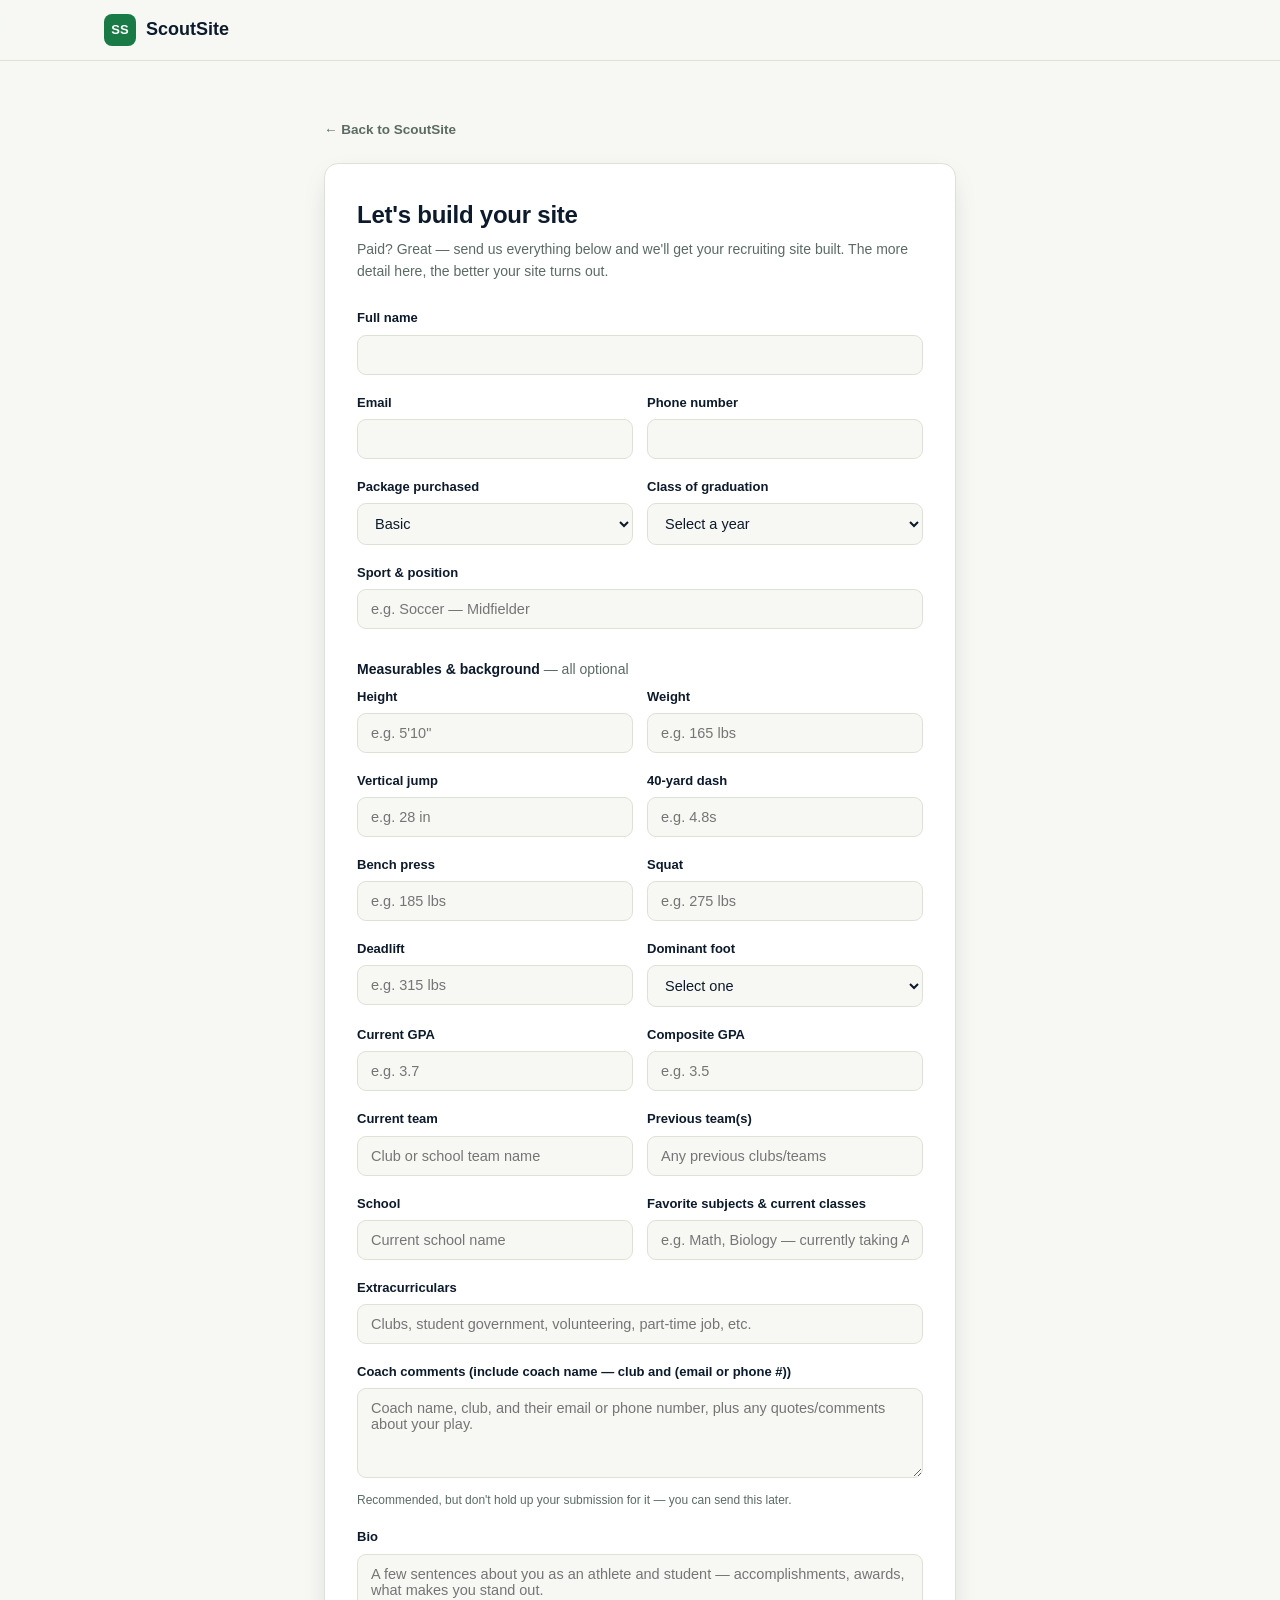
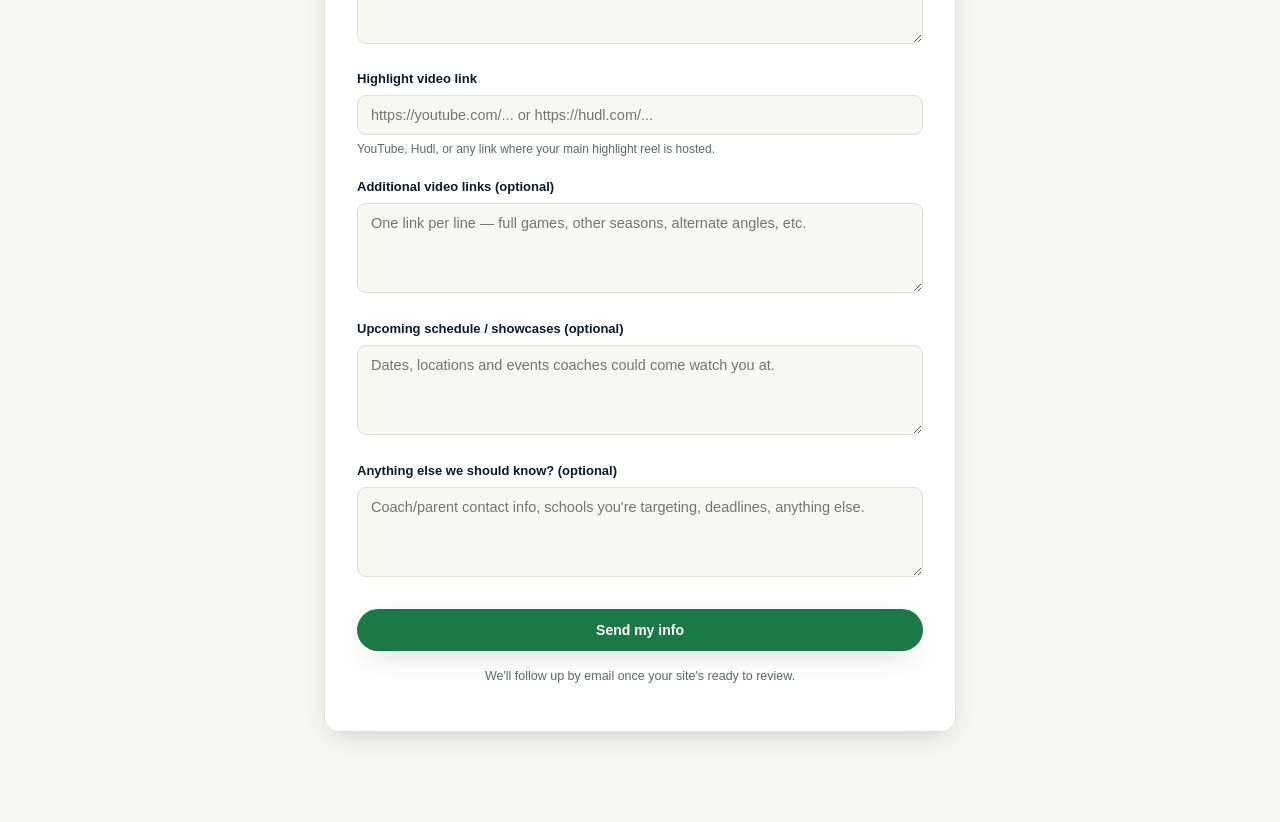
==== intake.html @ 4f1c77f1 "Clarify Coach comments field to ask for name, club, and contact info Co-Authored-By: Claude Sonnet 5" ====
<!DOCTYPE html>
<html lang="en">
<head>
  <meta charset="UTF-8" />
  <meta name="viewport" content="width=device-width, initial-scale=1.0" />
  <title>Build Your Site — ScoutSite</title>
  <meta name="robots" content="noindex" />
  <link rel="icon" href="data:image/svg+xml,<svg xmlns=%22http://www.w3.org/2000/svg%22 viewBox=%220 0 32 32%22><rect width=%2232%22 height=%2232%22 rx=%228%22 fill=%22%231a7a45%22/><text x=%2216%22 y=%2222%22 font-family=%22Arial%22 font-size=%2214%22 font-weight=%22800%22 text-anchor=%22middle%22 fill=%22%23ffffff%22>SS</text></svg>" />
  <link rel="stylesheet" href="assets/css/styles.css" />
</head>
<body>
  <nav class="nav">
    <div class="nav-inner">
      <a class="brand" href="index.html">
        <span class="brand-mark">SS</span>
        ScoutSite
      </a>
    </div>
  </nav>

  <main class="form-page">
    <div class="container form-shell wide">
      <a href="index.html" class="form-back">← Back to ScoutSite</a>

      <div class="form-card">
        <h1>Let's build your site</h1>
        <p class="form-intro">Paid? Great — send us everything below and we'll get your recruiting site built. The more detail here, the better your site turns out.</p>

        <div class="form-status" id="form-status"></div>
        <div class="payment-slot" id="form-slot">
          <p>This form isn't connected yet — add your Formspree endpoint in <code>assets/js/formspree-config.js</code> to enable submissions.</p>
        </div>

        <form id="intake-form" novalidate>
          <div class="field" id="field-fullName">
            <label for="fullName">Full name</label>
            <input type="text" id="fullName" name="fullName" autocomplete="name" required />
            <div class="field-error">Enter your full name.</div>
          </div>

          <div class="field-row">
            <div class="field" id="field-email">
              <label for="email">Email</label>
              <input type="email" id="email" name="email" autocomplete="email" required />
              <div class="field-error">Enter a valid email address.</div>
            </div>
            <div class="field" id="field-phone">
              <label for="phone">Phone number</label>
              <input type="tel" id="phone" name="phone" autocomplete="tel" required />
              <div class="field-error">Enter your phone number.</div>
            </div>
          </div>

          <div class="field-row">
            <div class="field" id="field-package">
              <label for="package">Package purchased</label>
              <select id="package" name="package" required>
                <option value="" disabled>Select a package</option>
                <option value="basic">Basic</option>
                <option value="pro">Pro</option>
                <option value="elite">Elite</option>
              </select>
              <div class="field-error">Select the package you paid for.</div>
            </div>
            <div class="field" id="field-gradYear">
              <label for="gradYear">Class of graduation</label>
              <select id="gradYear" name="gradYear" required>
                <option value="" disabled selected>Select a year</option>
              </select>
              <div class="field-error">Select your graduation year.</div>
            </div>
          </div>

          <div class="field" id="field-sport">
            <label for="sport">Sport &amp; position</label>
            <input type="text" id="sport" name="sport" placeholder="e.g. Soccer — Midfielder" required />
            <div class="field-error">Enter your sport and position.</div>
          </div>

          <p class="subhead">Measurables &amp; background <span>— all optional</span></p>

          <div class="field-row">
            <div class="field" id="field-height">
              <label for="height">Height</label>
              <input type="text" id="height" name="height" placeholder="e.g. 5'10&quot;" />
            </div>
            <div class="field" id="field-weight">
              <label for="weight">Weight</label>
              <input type="text" id="weight" name="weight" placeholder="e.g. 165 lbs" />
            </div>
          </div>

          <div class="field-row">
            <div class="field" id="field-verticalJump">
              <label for="verticalJump">Vertical jump</label>
              <input type="text" id="verticalJump" name="verticalJump" placeholder="e.g. 28 in" />
            </div>
            <div class="field" id="field-fortyYard">
              <label for="fortyYard">40-yard dash</label>
              <input type="text" id="fortyYard" name="fortyYard" placeholder="e.g. 4.8s" />
            </div>
          </div>

          <div class="field-row">
            <div class="field" id="field-benchPress">
              <label for="benchPress">Bench press</label>
              <input type="text" id="benchPress" name="benchPress" placeholder="e.g. 185 lbs" />
            </div>
            <div class="field" id="field-squat">
              <label for="squat">Squat</label>
              <input type="text" id="squat" name="squat" placeholder="e.g. 275 lbs" />
            </div>
          </div>

          <div class="field-row">
            <div class="field" id="field-deadlift">
              <label for="deadlift">Deadlift</label>
              <input type="text" id="deadlift" name="deadlift" placeholder="e.g. 315 lbs" />
            </div>
            <div class="field" id="field-dominantFoot">
              <label for="dominantFoot">Dominant foot</label>
              <select id="dominantFoot" name="dominantFoot">
                <option value="" selected>Select one</option>
                <option value="Right">Right</option>
                <option value="Left">Left</option>
                <option value="Both">Both</option>
              </select>
            </div>
          </div>

          <div class="field-row">
            <div class="field" id="field-currentGPA">
              <label for="currentGPA">Current GPA</label>
              <input type="text" id="currentGPA" name="currentGPA" placeholder="e.g. 3.7" />
            </div>
            <div class="field" id="field-compositeGPA">
              <label for="compositeGPA">Composite GPA</label>
              <input type="text" id="compositeGPA" name="compositeGPA" placeholder="e.g. 3.5" />
            </div>
          </div>

          <div class="field-row">
            <div class="field" id="field-currentTeam">
              <label for="currentTeam">Current team</label>
              <input type="text" id="currentTeam" name="currentTeam" placeholder="Club or school team name" />
            </div>
            <div class="field" id="field-previousTeams">
              <label for="previousTeams">Previous team(s)</label>
              <input type="text" id="previousTeams" name="previousTeams" placeholder="Any previous clubs/teams" />
            </div>
          </div>

          <div class="field-row">
            <div class="field" id="field-school">
              <label for="school">School</label>
              <input type="text" id="school" name="school" placeholder="Current school name" />
            </div>
            <div class="field" id="field-favoriteSubjects">
              <label for="favoriteSubjects">Favorite subjects &amp; current classes</label>
              <input type="text" id="favoriteSubjects" name="favoriteSubjects" placeholder="e.g. Math, Biology — currently taking AP Calc, Spanish III" />
            </div>
          </div>

          <div class="field" id="field-extracurriculars">
            <label for="extracurriculars">Extracurriculars</label>
            <input type="text" id="extracurriculars" name="extracurriculars" placeholder="Clubs, student government, volunteering, part-time job, etc." />
          </div>

          <div class="field" id="field-coachComments">
            <label for="coachComments">Coach comments (include coach name — club and (email or phone #))</label>
            <textarea id="coachComments" name="coachComments" placeholder="Coach name, club, and their email or phone number, plus any quotes/comments about your play."></textarea>
            <div class="field-hint">Recommended, but don't hold up your submission for it — you can send this later.</div>
          </div>

          <div class="field" id="field-bio">
            <label for="bio">Bio</label>
            <textarea id="bio" name="bio" placeholder="A few sentences about you as an athlete and student — accomplishments, awards, what makes you stand out." required></textarea>
            <div class="field-error">Tell us a bit about yourself.</div>
          </div>

          <div class="field" id="field-videoLink">
            <label for="videoLink">Highlight video link</label>
            <input type="url" id="videoLink" name="videoLink" placeholder="https://youtube.com/... or https://hudl.com/..." required />
            <div class="field-hint">YouTube, Hudl, or any link where your main highlight reel is hosted.</div>
            <div class="field-error">Enter a valid link to your highlight video.</div>
          </div>

          <div class="field" id="field-moreVideos">
            <label for="moreVideos">Additional video links (optional)</label>
            <textarea id="moreVideos" name="moreVideos" placeholder="One link per line — full games, other seasons, alternate angles, etc."></textarea>
          </div>

          <div class="field" id="field-schedule">
            <label for="schedule">Upcoming schedule / showcases (optional)</label>
            <textarea id="schedule" name="schedule" placeholder="Dates, locations and events coaches could come watch you at."></textarea>
          </div>

          <div class="field" id="field-notes">
            <label for="notes">Anything else we should know? (optional)</label>
            <textarea id="notes" name="notes" placeholder="Coach/parent contact info, schools you're targeting, deadlines, anything else."></textarea>
          </div>

          <button type="submit" class="btn btn-primary" id="submit-btn">Send my info</button>
          <p class="form-note">We'll follow up by email once your site's ready to review.</p>
        </form>
      </div>
    </div>
  </main>

  <script src="assets/js/tiers.js"></script>
  <script src="assets/js/formspree-config.js"></script>
  <script>
    const gradSelect = document.getElementById("gradYear");
    const currentYear = new Date().getFullYear();
    for (let y = currentYear; y <= currentYear + 7; y++) {
      const opt = document.createElement("option");
      opt.value = String(y);
      opt.textContent = String(y);
      gradSelect.appendChild(opt);
    }

    // Prefill from the signup step, if the browser still has it in this session.
    const lead = JSON.parse(sessionStorage.getItem("scoutsiteLead") || "null");
    if (lead) {
      document.getElementById("fullName").value = lead.fullName || "";
      document.getElementById("email").value = lead.email || "";
      document.getElementById("phone").value = lead.phone || "";
      if (lead.gradYear) document.getElementById("gradYear").value = lead.gradYear;
      if (lead.tier && TIERS[lead.tier]) document.getElementById("package").value = lead.tier;
    }

    const form = document.getElementById("intake-form");
    const submitBtn = document.getElementById("submit-btn");
    const statusBox = document.getElementById("form-status");
    const slot = document.getElementById("form-slot");

    function setInvalid(fieldId, invalid) {
      document.getElementById(fieldId).classList.toggle("invalid", invalid);
    }

    function showStatus(kind, message) {
      statusBox.textContent = message;
      statusBox.className = `form-status show ${kind}`;
    }

    if (!FORMSPREE_ENDPOINT) {
      submitBtn.disabled = true;
    } else {
      slot.style.display = "none";
    }

    form.addEventListener("submit", async (e) => {
      e.preventDefault();

      if (!FORMSPREE_ENDPOINT) {
        showStatus("err", "Submissions aren't connected yet — the site owner needs to add a Formspree endpoint.");
        return;
      }

      const required = ["fullName", "email", "phone", "package", "gradYear", "sport", "bio", "videoLink"];
      let valid = true;
      for (const name of required) {
        const el = form[name];
        const empty = !el.value.trim();
        setInvalid(`field-${name}`, empty);
        if (empty) valid = false;
      }

      const emailOk = /^[^\s@]+@[^\s@]+\.[^\s@]+$/.test(form.email.value.trim());
      setInvalid("field-email", !emailOk);
      if (!emailOk) valid = false;

      let videoOk = true;
      try { new URL(form.videoLink.value.trim()); } catch { videoOk = false; }
      setInvalid("field-videoLink", !videoOk);
      if (!videoOk) valid = false;

      if (!valid) {
        showStatus("err", "Please fill in the required fields above.");
        return;
      }

      submitBtn.disabled = true;
      submitBtn.textContent = "Sending...";

      try {
        const res = await fetch(FORMSPREE_ENDPOINT, {
          method: "POST",
          headers: { Accept: "application/json" },
          body: new FormData(form),
        });

        if (res.ok) {
          form.reset();
          sessionStorage.removeItem("scoutsiteLead");
          showStatus("ok", "Got it! We'll be in touch by email once your site is ready to review.");
          submitBtn.textContent = "Sent ✓";
        } else {
          showStatus("err", "Something went wrong sending that — please try again or email julian.jozwiak@icloud.com directly.");
          submitBtn.disabled = false;
          submitBtn.textContent = "Send my info";
        }
      } catch {
        showStatus("err", "Something went wrong sending that — please try again or email julian.jozwiak@icloud.com directly.");
        submitBtn.disabled = false;
        submitBtn.textContent = "Send my info";
      }
    });
  </script>
</body>
</html>
---- assets/css/styles.css ----
:root {
  --pitch: #1a7a45;
  --pitch-dark: #0f5c33;
  --navy: #0c1a2b;
  --navy-soft: #132a42;
  --ink: #0c1a2b;
  --paper: #f7f8f4;
  --paper-dim: #eef1e9;
  --line: #dde2d6;
  --gold: #e8a53d;
  --muted: #5b6b63;
  --white: #ffffff;
  --radius: 14px;
  --shadow: 0 10px 30px -12px rgba(12, 26, 43, 0.25);
}

* { box-sizing: border-box; }

html { scroll-behavior: smooth; }

body {
  margin: 0;
  font-family: -apple-system, BlinkMacSystemFont, "Segoe UI", Roboto, Helvetica, Arial, sans-serif;
  color: var(--ink);
  background: var(--paper);
  line-height: 1.55;
}

.container {
  max-width: 1120px;
  margin: 0 auto;
  padding: 0 24px;
}

a { color: inherit; }

img { max-width: 100%; display: block; }

/* Nav */
.nav {
  position: sticky;
  top: 0;
  z-index: 50;
  background: rgba(247, 248, 244, 0.9);
  backdrop-filter: saturate(180%) blur(10px);
  border-bottom: 1px solid var(--line);
}

.nav-inner {
  max-width: 1120px;
  margin: 0 auto;
  padding: 14px 24px;
  display: flex;
  align-items: center;
  justify-content: space-between;
}

.brand {
  display: flex;
  align-items: center;
  gap: 10px;
  font-weight: 800;
  font-size: 18px;
  text-decoration: none;
  color: var(--navy);
}

.brand-mark {
  display: inline-flex;
  align-items: center;
  justify-content: center;
  width: 32px;
  height: 32px;
  border-radius: 8px;
  background: var(--pitch);
  color: var(--white);
  font-size: 13px;
  font-weight: 800;
}

.nav-links {
  display: flex;
  align-items: center;
  gap: 22px;
  font-size: 14px;
  font-weight: 600;
}

.nav-links a:not(.btn) {
  text-decoration: none;
  color: var(--navy);
  opacity: 0.8;
}

.nav-links a:not(.btn):hover { opacity: 1; }

/* Buttons */
.btn {
  display: inline-flex;
  align-items: center;
  gap: 8px;
  padding: 12px 22px;
  border-radius: 999px;
  font-weight: 700;
  font-size: 14px;
  text-decoration: none;
  border: 1px solid transparent;
  cursor: pointer;
  transition: transform 0.15s ease, box-shadow 0.15s ease, background 0.15s ease;
}

.btn-primary {
  background: var(--pitch);
  color: var(--white);
  box-shadow: var(--shadow);
}

.btn-primary:hover { background: var(--pitch-dark); transform: translateY(-1px); }

.btn-ghost {
  background: transparent;
  color: var(--navy);
  border-color: var(--line);
}

.btn-ghost:hover { border-color: var(--navy); }

.btn-gold {
  background: var(--gold);
  color: var(--navy);
}

.btn-gold:hover { transform: translateY(-1px); }

.btn-sm { padding: 9px 16px; font-size: 13px; }

/* Hero */
.hero {
  padding: 76px 0 56px;
  background:
    radial-gradient(900px 400px at 85% -10%, rgba(26, 122, 69, 0.14), transparent 60%),
    var(--paper);
}

.eyebrow {
  display: inline-block;
  font-size: 13px;
  font-weight: 700;
  letter-spacing: 0.02em;
  color: var(--pitch-dark);
  background: rgba(26, 122, 69, 0.1);
  padding: 6px 12px;
  border-radius: 999px;
  margin-bottom: 18px;
}

.hero h1 {
  font-size: clamp(32px, 5vw, 52px);
  line-height: 1.08;
  margin: 0 0 18px;
  letter-spacing: -0.01em;
  max-width: 820px;
}

.hero h1 span { color: var(--pitch); }

.hero p.lead {
  font-size: 18px;
  color: var(--muted);
  max-width: 620px;
  margin: 0 0 30px;
}

.hero-actions {
  display: flex;
  gap: 14px;
  flex-wrap: wrap;
  margin-bottom: 14px;
}

.hero-note {
  font-size: 13px;
  color: var(--muted);
}

/* Sections */
section { padding: 72px 0; }

.section-head {
  max-width: 640px;
  margin: 0 0 44px;
}

.section-head .kicker {
  font-size: 13px;
  font-weight: 800;
  letter-spacing: 0.06em;
  text-transform: uppercase;
  color: var(--pitch-dark);
  margin-bottom: 10px;
}

.section-head h2 {
  font-size: clamp(26px, 3.4vw, 36px);
  margin: 0 0 12px;
  letter-spacing: -0.01em;
}

.section-head p {
  color: var(--muted);
  font-size: 16px;
  margin: 0;
}

.section-alt { background: var(--paper-dim); }
.section-navy { background: var(--navy); color: var(--white); }
.section-navy .section-head p { color: rgba(255,255,255,0.7); }

/* Comparison */
.compare-grid {
  display: grid;
  grid-template-columns: 1fr 1fr;
  gap: 24px;
}

@media (max-width: 720px) {
  .compare-grid { grid-template-columns: 1fr; }
}

.compare-card {
  background: var(--white);
  border: 1px solid var(--line);
  border-radius: var(--radius);
  padding: 28px;
}

.compare-card.win {
  border-color: var(--pitch);
  box-shadow: var(--shadow);
  position: relative;
}

.compare-card h3 {
  margin: 0 0 6px;
  font-size: 18px;
}

.compare-card .tag {
  display: inline-block;
  font-size: 12px;
  font-weight: 800;
  text-transform: uppercase;
  letter-spacing: 0.04em;
  padding: 4px 10px;
  border-radius: 999px;
  margin-bottom: 14px;
}

.compare-card.lose .tag { background: #fdecec; color: #b3261e; }
.compare-card.win .tag { background: rgba(26,122,69,0.12); color: var(--pitch-dark); }

.compare-list { list-style: none; margin: 0; padding: 0; display: grid; gap: 12px; }

.compare-list li {
  display: flex;
  align-items: flex-start;
  gap: 10px;
  font-size: 14.5px;
  color: var(--ink);
}

.compare-list .icon { flex: none; font-size: 15px; line-height: 1.4; }
.compare-card.lose .icon { color: #b3261e; }
.compare-card.win .icon { color: var(--pitch); }

/* How it works */
.steps {
  display: grid;
  grid-template-columns: repeat(4, 1fr);
  gap: 20px;
}

@media (max-width: 900px) {
  .steps { grid-template-columns: repeat(2, 1fr); }
}

@media (max-width: 560px) {
  .steps { grid-template-columns: 1fr; }
}

.step {
  background: var(--white);
  border: 1px solid var(--line);
  border-radius: var(--radius);
  padding: 24px 22px;
}

.step-num {
  display: inline-flex;
  align-items: center;
  justify-content: center;
  width: 30px;
  height: 30px;
  border-radius: 8px;
  background: var(--navy);
  color: var(--white);
  font-weight: 800;
  font-size: 13px;
  margin-bottom: 14px;
}

.step h3 { margin: 0 0 8px; font-size: 16px; }
.step p { margin: 0; color: var(--muted); font-size: 14px; }

/* What it includes */
.grid-3 {
  display: grid;
  grid-template-columns: repeat(3, 1fr);
  gap: 20px;
}

@media (max-width: 860px) { .grid-3 { grid-template-columns: 1fr 1fr; } }
@media (max-width: 560px) { .grid-3 { grid-template-columns: 1fr; } }

.card {
  background: var(--white);
  border: 1px solid var(--line);
  border-radius: var(--radius);
  padding: 24px;
}

.card .feature-icon {
  width: 38px;
  height: 38px;
  border-radius: 10px;
  background: rgba(26,122,69,0.1);
  color: var(--pitch-dark);
  display: flex;
  align-items: center;
  justify-content: center;
  font-size: 17px;
  margin-bottom: 14px;
}

.card h3 { margin: 0 0 8px; font-size: 16px; }
.card p { margin: 0; color: var(--muted); font-size: 14px; }

/* Example / showcase */
.showcase {
  display: grid;
  grid-template-columns: 1.1fr 0.9fr;
  gap: 40px;
  align-items: center;
}

@media (max-width: 900px) {
  .showcase { grid-template-columns: 1fr; }
}

.browser-mock {
  background: var(--white);
  border-radius: 16px;
  border: 1px solid rgba(255,255,255,0.12);
  overflow: hidden;
  box-shadow: 0 24px 60px -20px rgba(0,0,0,0.5);
}

.browser-bar {
  display: flex;
  align-items: center;
  gap: 8px;
  padding: 10px 14px;
  background: #e9ebe4;
}

.browser-dot { width: 10px; height: 10px; border-radius: 50%; background: #d0d5c8; }
.browser-url {
  margin-left: 8px;
  font-size: 12px;
  color: #555;
  background: var(--white);
  border-radius: 999px;
  padding: 4px 12px;
  flex: 1;
  overflow: hidden;
  text-overflow: ellipsis;
  white-space: nowrap;
}

.browser-body {
  padding: 26px 24px 30px;
  background: linear-gradient(180deg, #0f5c33 0%, #123a26 100%);
  color: var(--white);
}

.browser-body .bs-name { font-weight: 800; font-size: 20px; }
.browser-body .bs-role { font-size: 13px; opacity: 0.8; margin-bottom: 18px; }

.bs-stats {
  display: grid;
  grid-template-columns: repeat(3, 1fr);
  gap: 10px;
  margin-bottom: 18px;
}

.bs-stat {
  background: rgba(255,255,255,0.08);
  border-radius: 10px;
  padding: 10px;
  text-align: center;
}

.bs-stat b { display: block; font-size: 16px; }
.bs-stat span { font-size: 11px; opacity: 0.75; }

.bs-video {
  background: rgba(255,255,255,0.08);
  border: 1px dashed rgba(255,255,255,0.3);
  border-radius: 10px;
  padding: 22px;
  text-align: center;
  font-size: 13px;
  opacity: 0.85;
}

.showcase-copy h2 { margin-top: 0; }
.showcase-copy p { color: rgba(255,255,255,0.75); }

.showcase-copy .btn { margin-top: 10px; }

/* Pricing */
.pricing-grid {
  display: grid;
  grid-template-columns: repeat(3, 1fr);
  gap: 22px;
  align-items: stretch;
}

@media (max-width: 900px) { .pricing-grid { grid-template-columns: 1fr; } }

.price-card {
  background: var(--white);
  border: 1px solid var(--line);
  border-radius: var(--radius);
  padding: 30px 26px;
  display: flex;
  flex-direction: column;
}

.price-card.featured {
  border: 2px solid var(--pitch);
  box-shadow: var(--shadow);
  position: relative;
}

.price-badge {
  position: absolute;
  top: -13px;
  left: 26px;
  background: var(--pitch);
  color: var(--white);
  font-size: 11px;
  font-weight: 800;
  letter-spacing: 0.04em;
  text-transform: uppercase;
  padding: 5px 12px;
  border-radius: 999px;
}

.price-card h3 { margin: 4px 0 4px; font-size: 18px; }
.price-card .price-sub { color: var(--muted); font-size: 13px; margin-bottom: 18px; }

.price-amount {
  font-size: 34px;
  font-weight: 800;
  margin-bottom: 4px;
}

.price-amount span {
  font-size: 14px;
  font-weight: 600;
  color: var(--muted);
}

.price-hosting { font-size: 12.5px; color: var(--muted); margin-bottom: 20px; }

.price-list {
  list-style: none;
  margin: 0 0 26px;
  padding: 0;
  display: grid;
  gap: 11px;
  flex: 1;
}

.price-list li {
  display: flex;
  align-items: flex-start;
  gap: 9px;
  font-size: 14px;
}

.price-list .icon { color: var(--pitch); flex: none; }

.price-card .btn { justify-content: center; }

/* FAQ */
.faq {
  max-width: 760px;
}

.faq-item {
  border-bottom: 1px solid var(--line);
  padding: 20px 0;
}

.faq-item summary {
  cursor: pointer;
  font-weight: 700;
  font-size: 15.5px;
  list-style: none;
  display: flex;
  align-items: center;
  justify-content: space-between;
  gap: 16px;
}

.faq-item summary::-webkit-details-marker { display: none; }

.faq-item summary .plus {
  flex: none;
  font-size: 18px;
  color: var(--pitch);
  transition: transform 0.15s ease;
}

.faq-item[open] summary .plus { transform: rotate(45deg); }

.faq-item p {
  margin: 12px 0 0;
  color: var(--muted);
  font-size: 14.5px;
}

/* Final CTA */
.cta-band {
  background: var(--navy);
  color: var(--white);
  border-radius: 20px;
  padding: 50px 40px;
  text-align: center;
  margin: 0 24px;
}

@media (min-width: 1120px) {
  .cta-band { margin: 0 auto; max-width: 1120px; }
}

.cta-band h2 { margin: 0 0 12px; font-size: clamp(24px, 3vw, 32px); }
.cta-band p { color: rgba(255,255,255,0.7); margin: 0 0 26px; }
.cta-band .hero-actions { justify-content: center; }

/* Footer */
footer {
  padding: 40px 0 60px;
  color: var(--muted);
  font-size: 13px;
}

.footer-inner {
  display: flex;
  justify-content: space-between;
  align-items: center;
  flex-wrap: wrap;
  gap: 12px;
  border-top: 1px solid var(--line);
  padding-top: 24px;
}

.footer-links { display: flex; gap: 18px; }
.footer-links a { text-decoration: none; color: var(--muted); }
.footer-links a:hover { color: var(--ink); }

@media (max-width: 640px) {
  .nav-links { gap: 12px; }
  .nav-links a:not(.btn):not(.btn-sm) { display: none; }
}

/* Form pages (signup / payment) */
.form-page {
  padding: 56px 0 90px;
  min-height: calc(100vh - 65px);
}

.form-shell {
  max-width: 520px;
  margin: 0 auto;
}

.form-back {
  display: inline-flex;
  align-items: center;
  gap: 6px;
  font-size: 13.5px;
  font-weight: 600;
  color: var(--muted);
  text-decoration: none;
  margin-bottom: 22px;
}

.form-back:hover { color: var(--ink); }

.order-summary {
  display: flex;
  align-items: center;
  justify-content: space-between;
  background: var(--white);
  border: 1px solid var(--line);
  border-radius: var(--radius);
  padding: 18px 22px;
  margin-bottom: 28px;
}

.order-summary .os-tier { font-weight: 800; font-size: 15px; }
.order-summary .os-sub { font-size: 12.5px; color: var(--muted); margin-top: 2px; }
.order-summary .os-price { font-weight: 800; font-size: 20px; }

.form-card {
  background: var(--white);
  border: 1px solid var(--line);
  border-radius: var(--radius);
  padding: 32px;
  box-shadow: var(--shadow);
}

.form-card h1 {
  font-size: 24px;
  margin: 0 0 6px;
  letter-spacing: -0.01em;
}

.form-card .form-intro {
  color: var(--muted);
  font-size: 14px;
  margin: 0 0 26px;
}

.field {
  margin-bottom: 18px;
}

.field label {
  display: block;
  font-size: 13px;
  font-weight: 700;
  margin-bottom: 6px;
}

.field input,
.field select,
.field textarea {
  width: 100%;
  padding: 11px 13px;
  border: 1px solid var(--line);
  border-radius: 9px;
  font-size: 14.5px;
  font-family: inherit;
  background: var(--paper);
  color: var(--ink);
}

.field textarea {
  resize: vertical;
  min-height: 90px;
}

.field input:focus,
.field select:focus,
.field textarea:focus {
  outline: none;
  border-color: var(--pitch);
  background: var(--white);
}

.field .field-hint {
  font-size: 12px;
  color: var(--muted);
  margin-top: 5px;
}

.form-shell.wide { max-width: 680px; }

.subhead {
  font-weight: 800;
  font-size: 14px;
  margin: 30px 0 6px;
  color: var(--ink);
}

.subhead span {
  font-weight: 500;
  color: var(--muted);
}

.form-status {
  display: none;
  border-radius: 10px;
  padding: 14px 16px;
  font-size: 14px;
  margin-bottom: 20px;
}

.form-status.show { display: block; }
.form-status.ok { background: rgba(26,122,69,0.1); color: var(--pitch-dark); }
.form-status.err { background: #fdecec; color: #b3261e; }

.field-row {
  display: grid;
  grid-template-columns: 1fr 1fr;
  gap: 14px;
}

@media (max-width: 480px) {
  .field-row { grid-template-columns: 1fr; }
}

.field-error {
  display: none;
  font-size: 12.5px;
  color: #b3261e;
  margin-top: 6px;
}

.field.invalid input { border-color: #b3261e; }
.field.invalid .field-error { display: block; }

.form-card .btn {
  width: 100%;
  justify-content: center;
  margin-top: 6px;
}

.form-note {
  font-size: 12.5px;
  color: var(--muted);
  margin-top: 16px;
  text-align: center;
}

.payment-slot {
  border: 1px dashed var(--line);
  border-radius: 12px;
  padding: 22px;
  text-align: center;
  background: var(--paper-dim);
  margin-bottom: 22px;
}

.payment-slot p { margin: 0; font-size: 13.5px; color: var(--muted); }

.customer-recap {
  list-style: none;
  margin: 0 0 24px;
  padding: 0;
  display: grid;
  gap: 8px;
  font-size: 14px;
}

.customer-recap li { display: flex; justify-content: space-between; gap: 12px; }
.customer-recap li span:first-child { color: var(--muted); }
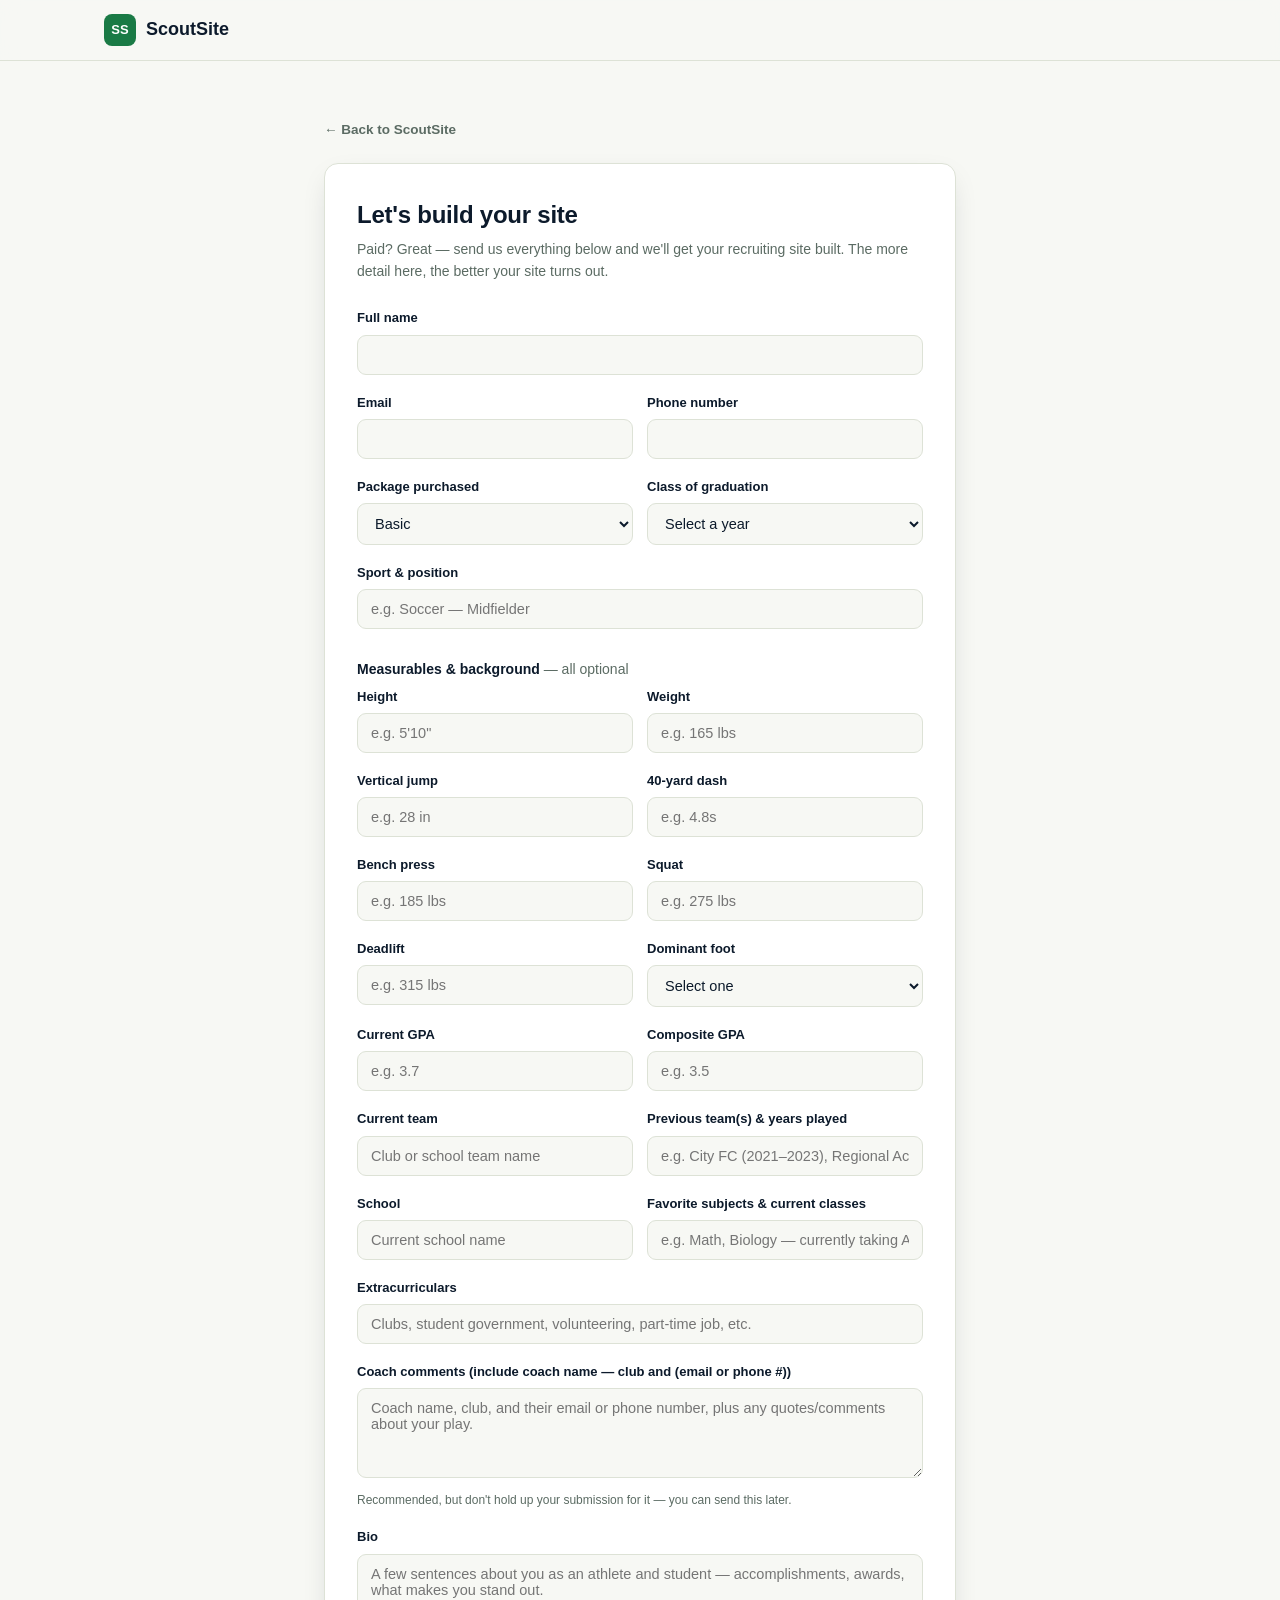
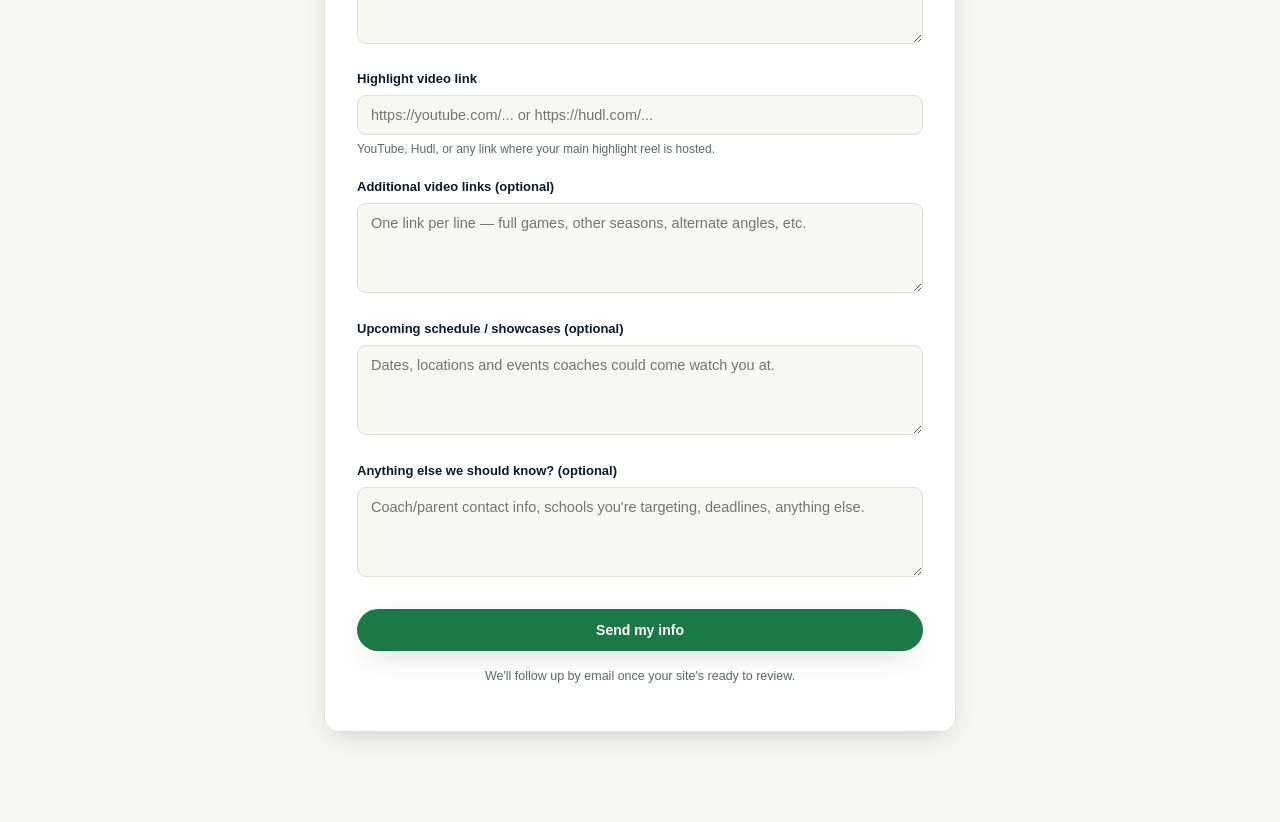
==== commit 945389b1: "Reword Previous team(s) field to ask for years played too Co-Authored-By: Claude Sonnet 5 <noreply@a" ====
--- a/intake.html
+++ b/intake.html
@@ -145,8 +145,8 @@
               <input type="text" id="currentTeam" name="currentTeam" placeholder="Club or school team name" />
             </div>
             <div class="field" id="field-previousTeams">
-              <label for="previousTeams">Previous team(s)</label>
-              <input type="text" id="previousTeams" name="previousTeams" placeholder="Any previous clubs/teams" />
+              <label for="previousTeams">Previous team(s) &amp; years played</label>
+              <input type="text" id="previousTeams" name="previousTeams" placeholder="e.g. City FC (2021–2023), Regional Academy (2019–2021)" />
             </div>
           </div>
 
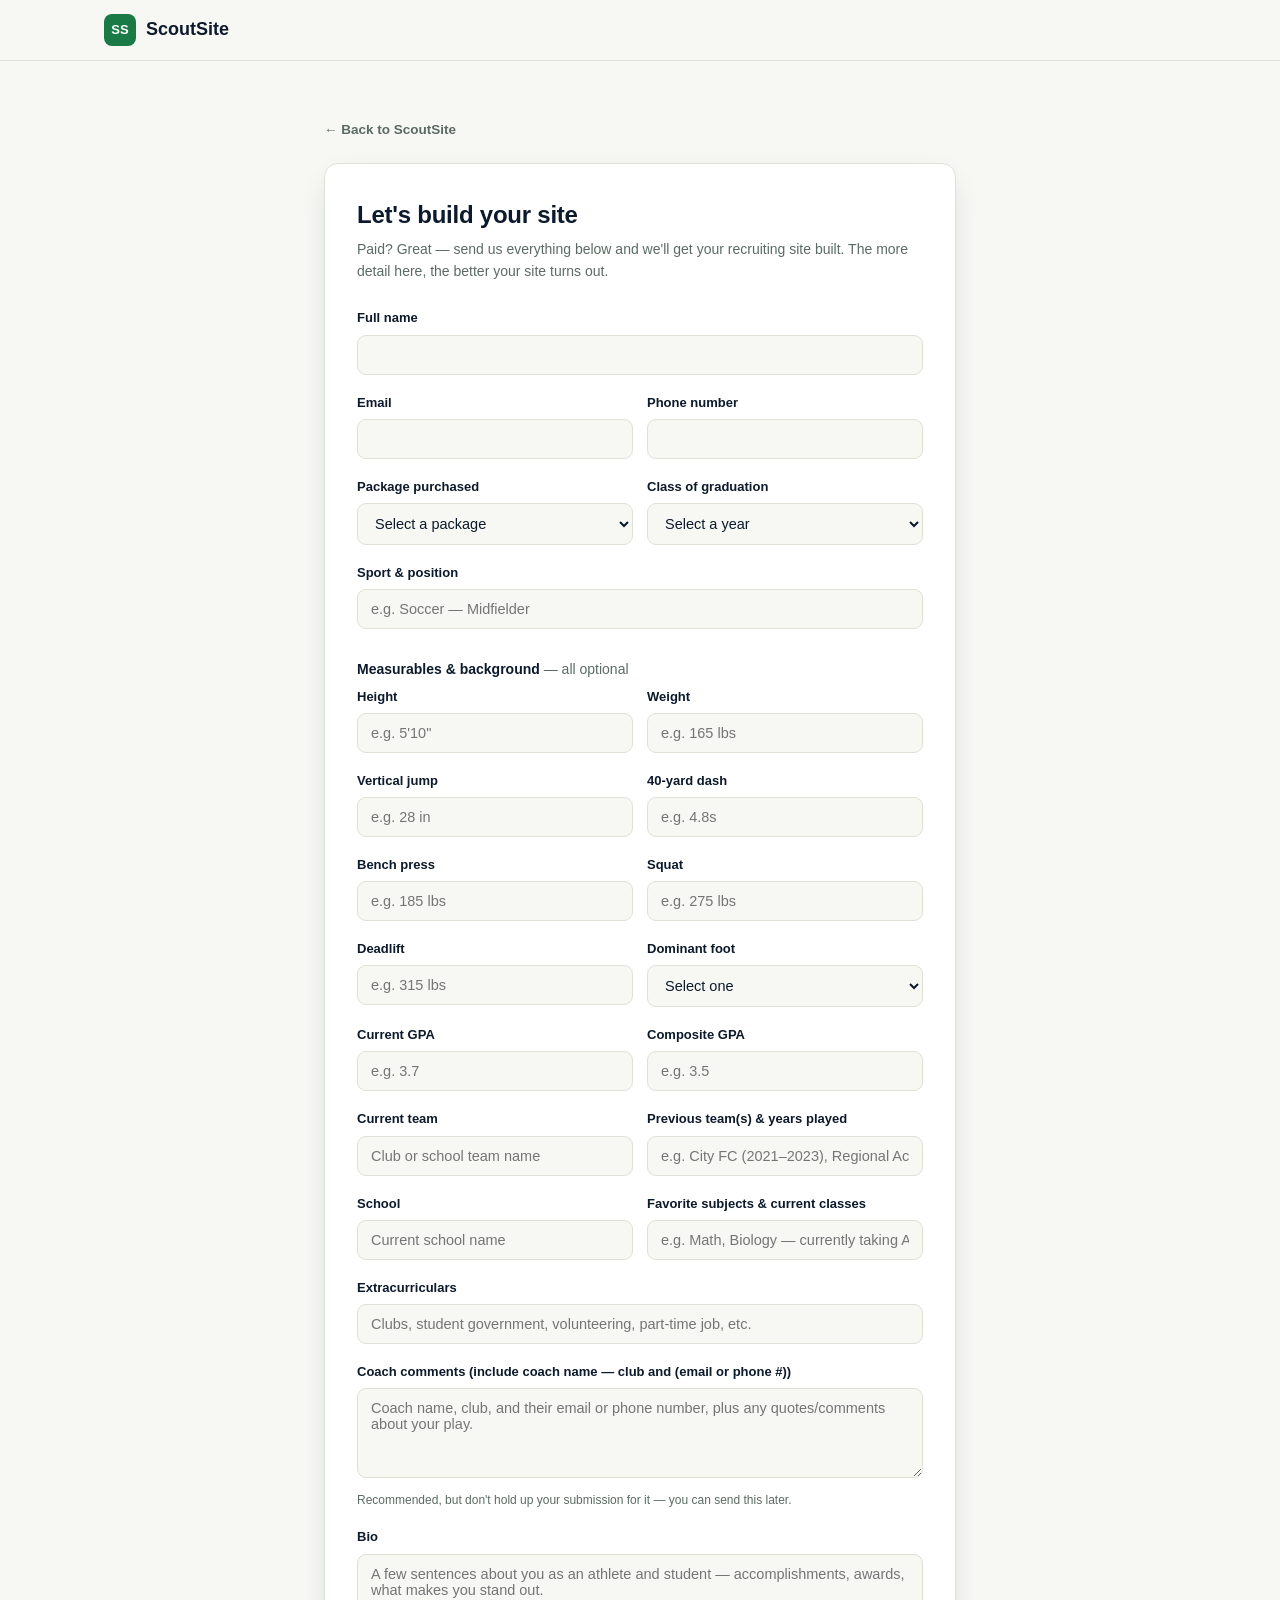
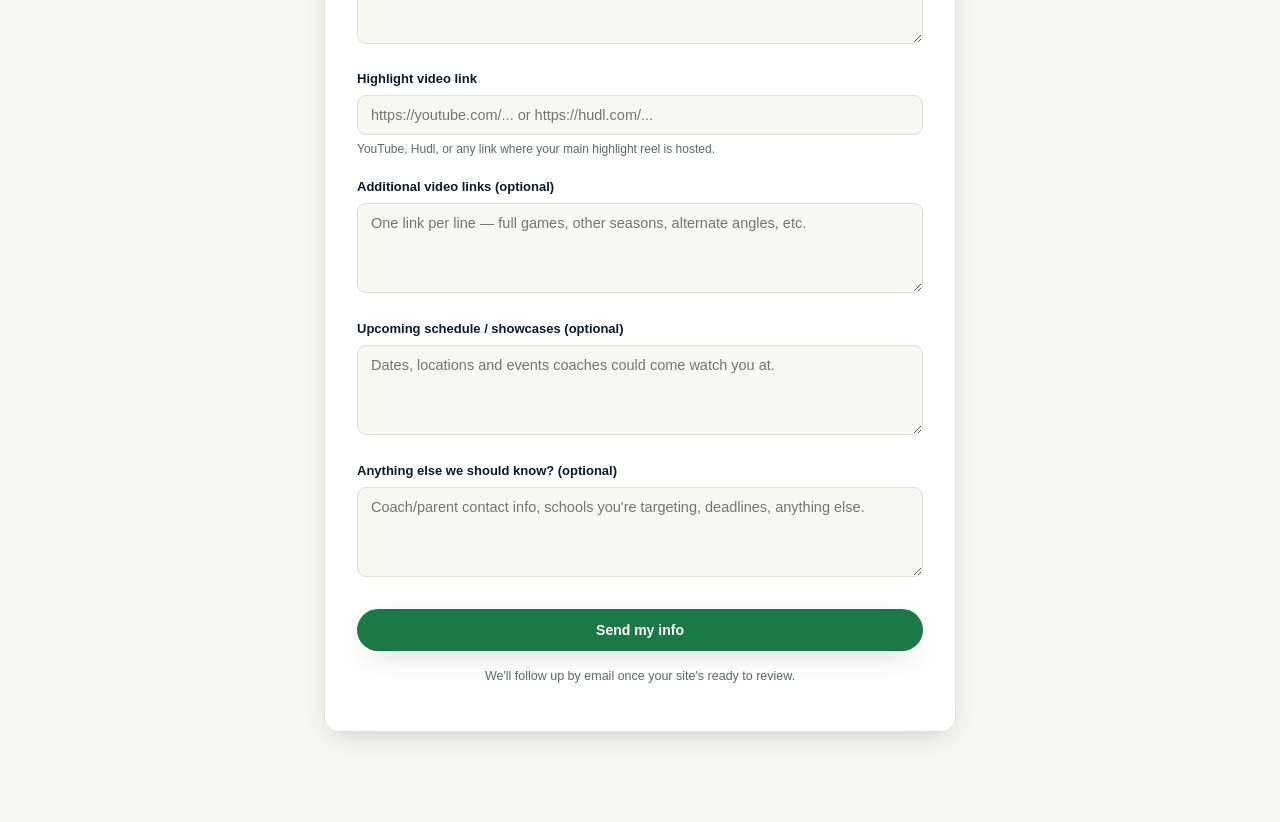
==== commit 019e9e2f: "Clear field errors live as they're fixed, not just on next submit Both signup.html and intake.html n" ====
--- a/intake.html
+++ b/intake.html
@@ -55,7 +55,7 @@
             <div class="field" id="field-package">
               <label for="package">Package purchased</label>
               <select id="package" name="package" required>
-                <option value="" disabled>Select a package</option>
+                <option value="" disabled selected>Select a package</option>
                 <option value="basic">Basic</option>
                 <option value="pro">Pro</option>
                 <option value="elite">Elite</option>
@@ -243,6 +243,28 @@
       statusBox.className = `form-status show ${kind}`;
     }
 
+    const required = ["fullName", "email", "phone", "package", "gradYear", "sport", "bio", "videoLink"];
+
+    function isFieldValid(name) {
+      const value = form[name].value.trim();
+      if (!value) return false;
+      if (name === "email") return /^[^\s@]+@[^\s@]+\.[^\s@]+$/.test(value);
+      if (name === "videoLink") {
+        try { new URL(value); return true; } catch { return false; }
+      }
+      return true;
+    }
+
+    // Clear a field's red error the moment it becomes valid, without
+    // waiting for another submit click. Only clears — it doesn't mark a
+    // field invalid just because the user is mid-typing.
+    for (const name of required) {
+      const el = form[name];
+      const recheck = () => { if (isFieldValid(name)) setInvalid(`field-${name}`, false); };
+      el.addEventListener("input", recheck);
+      el.addEventListener("change", recheck);
+    }
+
     if (!FORMSPREE_ENDPOINT) {
       submitBtn.disabled = true;
     } else {
@@ -257,23 +279,12 @@
         return;
       }
 
-      const required = ["fullName", "email", "phone", "package", "gradYear", "sport", "bio", "videoLink"];
       let valid = true;
       for (const name of required) {
-        const el = form[name];
-        const empty = !el.value.trim();
-        setInvalid(`field-${name}`, empty);
-        if (empty) valid = false;
-      }
-
-      const emailOk = /^[^\s@]+@[^\s@]+\.[^\s@]+$/.test(form.email.value.trim());
-      setInvalid("field-email", !emailOk);
-      if (!emailOk) valid = false;
-
-      let videoOk = true;
-      try { new URL(form.videoLink.value.trim()); } catch { videoOk = false; }
-      setInvalid("field-videoLink", !videoOk);
-      if (!videoOk) valid = false;
+        const fieldOk = isFieldValid(name);
+        setInvalid(`field-${name}`, !fieldOk);
+        if (!fieldOk) valid = false;
+      }
 
       if (!valid) {
         showStatus("err", "Please fill in the required fields above.");
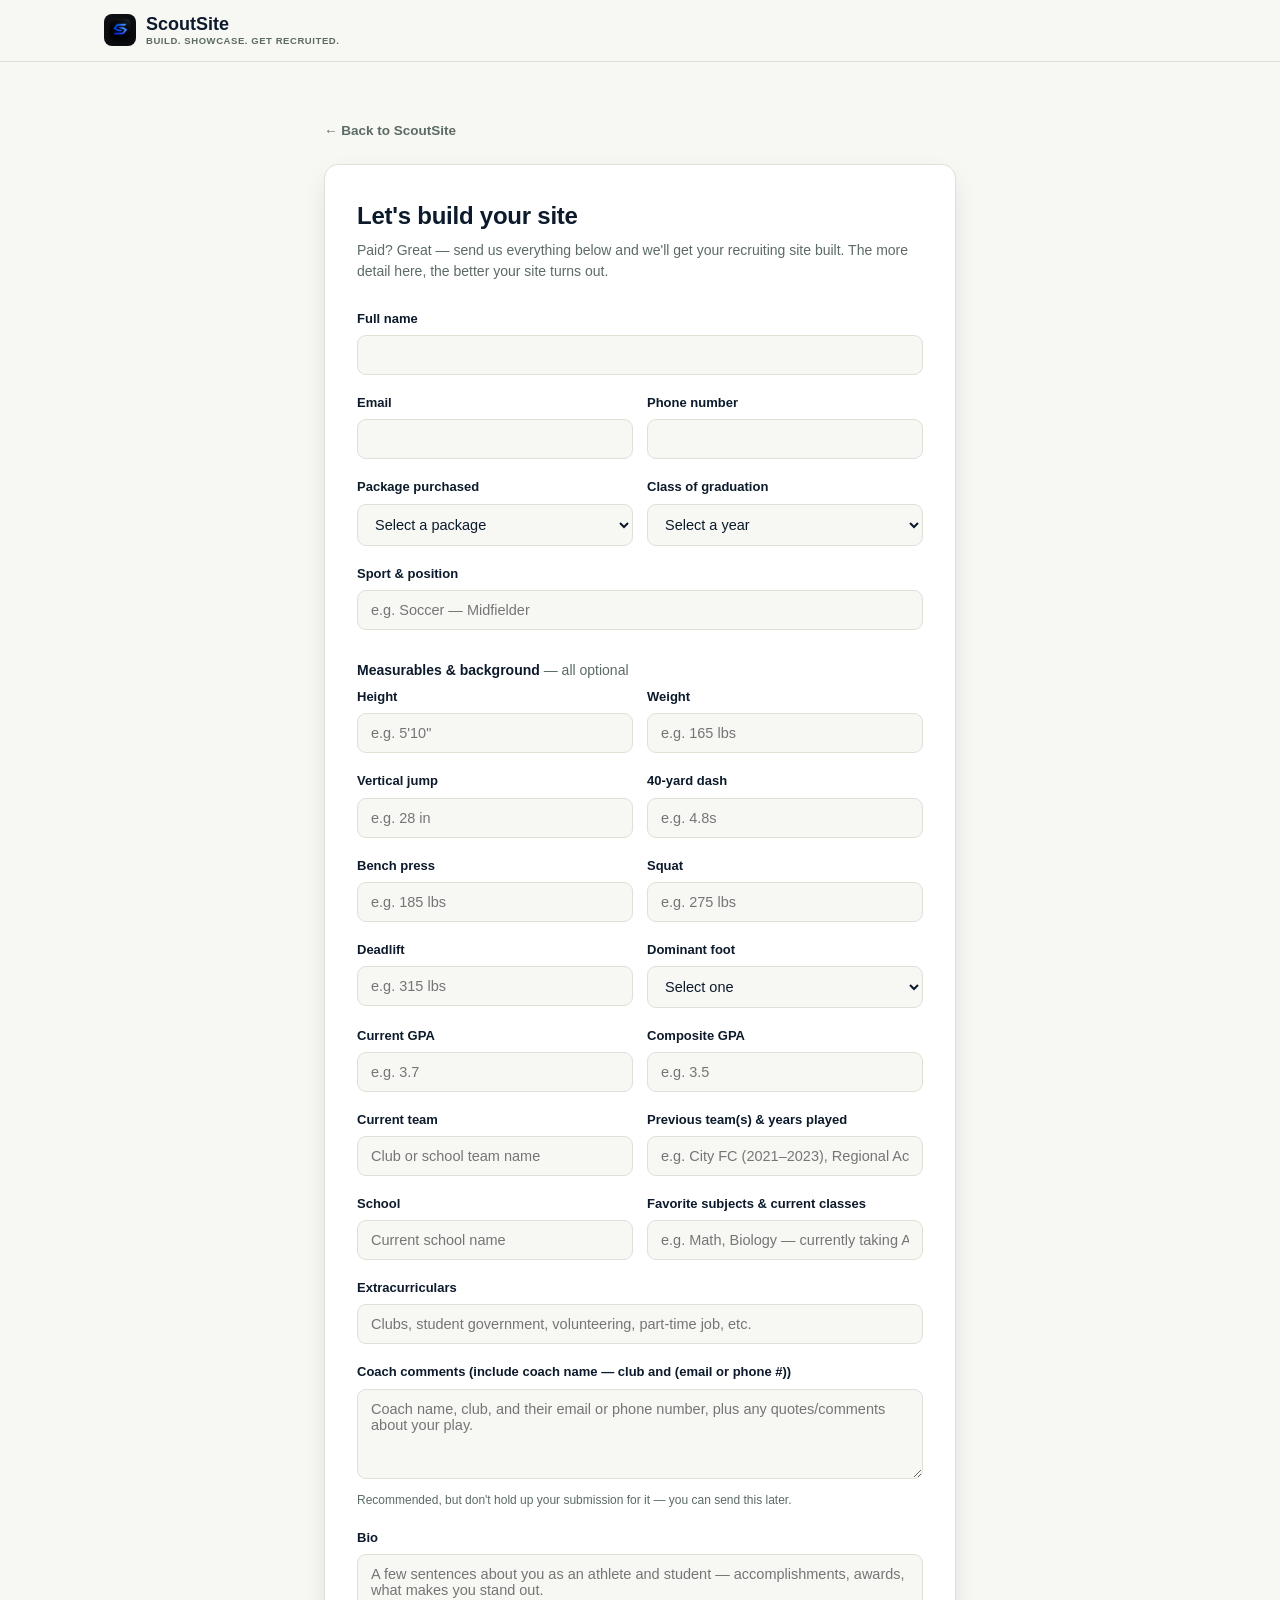
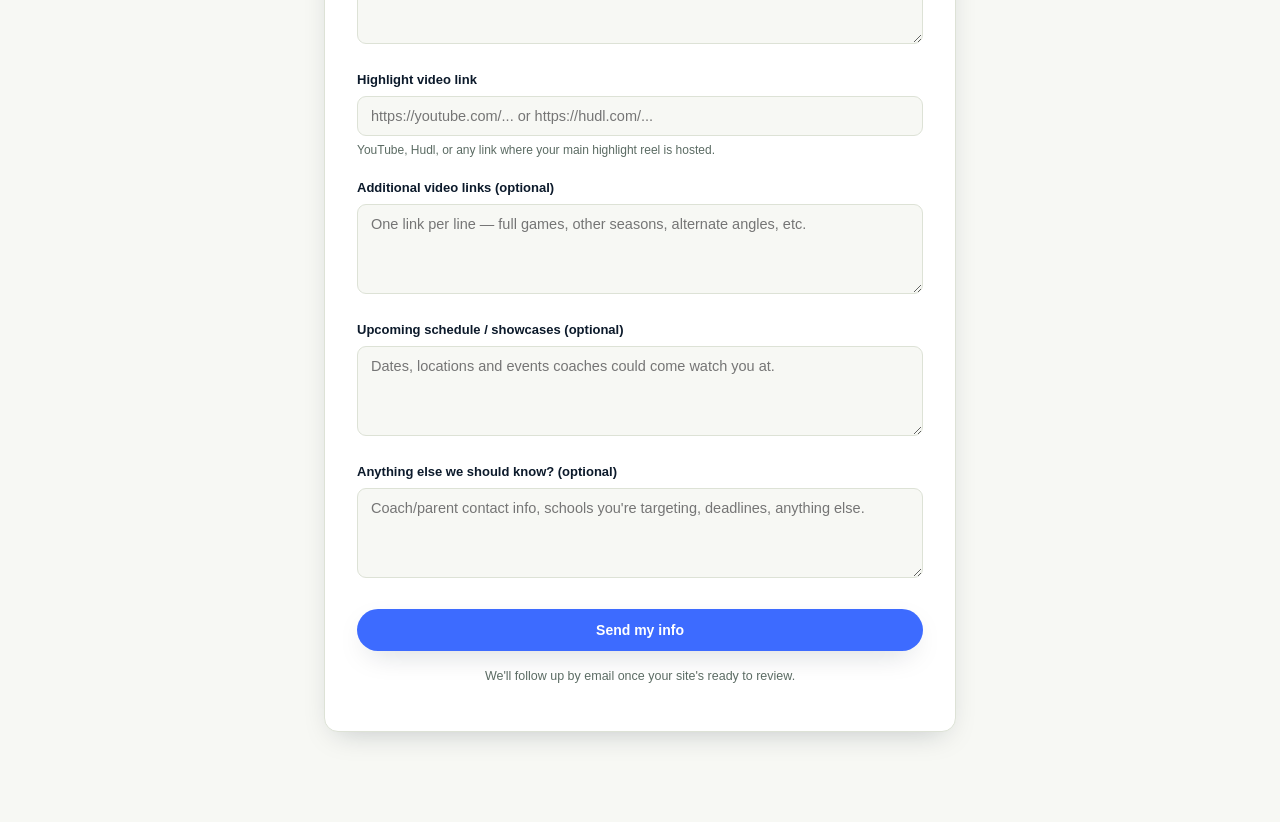
==== commit f3470ec9: "Rebrand around the real logo: blue accent, mark, and motto Renamed the uploaded screenshots to asset" ====
--- a/intake.html
+++ b/intake.html
@@ -5,33 +5,45 @@
   <meta name="viewport" content="width=device-width, initial-scale=1.0" />
   <title>Build Your Site — ScoutSite</title>
   <meta name="robots" content="noindex" />
-  <link rel="icon" href="data:image/svg+xml,<svg xmlns=%22http://www.w3.org/2000/svg%22 viewBox=%220 0 32 32%22><rect width=%2232%22 height=%2232%22 rx=%228%22 fill=%22%231a7a45%22/><text x=%2216%22 y=%2222%22 font-family=%22Arial%22 font-size=%2214%22 font-weight=%22800%22 text-anchor=%22middle%22 fill=%22%23ffffff%22>SS</text></svg>" />
+  <link rel="icon" href="assets/img/logo-mark.png" />
   <link rel="stylesheet" href="assets/css/styles.css" />
 </head>
 <body>
   <nav class="nav">
     <div class="nav-inner">
       <a class="brand" href="index.html">
-        <span class="brand-mark">SS</span>
-        ScoutSite
+        <span class="brand-mark"><img src="assets/img/logo-mark.png" alt="" /></span>
+        <span class="brand-text">ScoutSite<span class="brand-tagline">Build. Showcase. Get Recruited.</span></span>
       </a>
     </div>
   </nav>
 
   <main class="form-page">
     <div class="container form-shell wide">
-      <a href="index.html" class="form-back">← Back to ScoutSite</a>
+      <a href="index.html" class="form-back" id="top-back-link">← Back to ScoutSite</a>
 
       <div class="form-card">
-        <h1>Let's build your site</h1>
-        <p class="form-intro">Paid? Great — send us everything below and we'll get your recruiting site built. The more detail here, the better your site turns out.</p>
-
-        <div class="form-status" id="form-status"></div>
-        <div class="payment-slot" id="form-slot">
-          <p>This form isn't connected yet — add your Formspree endpoint in <code>assets/js/formspree-config.js</code> to enable submissions.</p>
+        <div class="success-view" id="success-view" hidden>
+          <div class="success-check">
+            <svg viewBox="0 0 24 24" fill="none" stroke="white" stroke-width="3" stroke-linecap="round" stroke-linejoin="round">
+              <polyline points="4 13 9 18 20 6"></polyline>
+            </svg>
+          </div>
+          <h1>Form Sent</h1>
+          <p class="success-eta" id="success-eta"></p>
+          <a href="index.html" class="form-back">← Back to ScoutSite</a>
         </div>
 
-        <form id="intake-form" novalidate>
+        <div id="intake-body">
+          <h1>Let's build your site</h1>
+          <p class="form-intro">Paid? Great — send us everything below and we'll get your recruiting site built. The more detail here, the better your site turns out.</p>
+
+          <div class="form-status" id="form-status"></div>
+          <div class="payment-slot" id="form-slot">
+            <p>This form isn't connected yet — add your Formspree endpoint in <code>assets/js/formspree-config.js</code> to enable submissions.</p>
+          </div>
+
+          <form id="intake-form" novalidate>
           <div class="field" id="field-fullName">
             <label for="fullName">Full name</label>
             <input type="text" id="fullName" name="fullName" autocomplete="name" required />
@@ -202,7 +214,8 @@
 
           <button type="submit" class="btn btn-primary" id="submit-btn">Send my info</button>
           <p class="form-note">We'll follow up by email once your site's ready to review.</p>
-        </form>
+          </form>
+        </div>
       </div>
     </div>
   </main>
@@ -293,6 +306,7 @@
 
       submitBtn.disabled = true;
       submitBtn.textContent = "Sending...";
+      const packageKey = form.package.value;
 
       try {
         const res = await fetch(FORMSPREE_ENDPOINT, {
@@ -304,8 +318,11 @@
         if (res.ok) {
           form.reset();
           sessionStorage.removeItem("scoutsiteLead");
-          showStatus("ok", "Got it! We'll be in touch by email once your site is ready to review.");
-          submitBtn.textContent = "Sent ✓";
+          const days = TIERS[packageKey] ? TIERS[packageKey].days : 5;
+          document.getElementById("success-eta").textContent = `Expected in ${days} business days.`;
+          document.getElementById("intake-body").hidden = true;
+          document.getElementById("top-back-link").hidden = true;
+          document.getElementById("success-view").hidden = false;
         } else {
           showStatus("err", "Something went wrong sending that — please try again or email julian.jozwiak@icloud.com directly.");
           submitBtn.disabled = false;
--- a/assets/css/styles.css
+++ b/assets/css/styles.css
@@ -1,6 +1,6 @@
 :root {
-  --pitch: #1a7a45;
-  --pitch-dark: #0f5c33;
+  --pitch: #3d6bff;
+  --pitch-dark: #2547c9;
   --navy: #0c1a2b;
   --navy-soft: #132a42;
   --ink: #0c1a2b;
@@ -16,6 +16,8 @@
 
 * { box-sizing: border-box; }
 
+[hidden] { display: none !important; }
+
 html { scroll-behavior: smooth; }
 
 body {
@@ -65,6 +67,12 @@
   color: var(--navy);
 }
 
+.brand-text {
+  display: flex;
+  flex-direction: column;
+  line-height: 1.15;
+}
+
 .brand-mark {
   display: inline-flex;
   align-items: center;
@@ -72,10 +80,24 @@
   width: 32px;
   height: 32px;
   border-radius: 8px;
-  background: var(--pitch);
-  color: var(--white);
-  font-size: 13px;
-  font-weight: 800;
+  overflow: hidden;
+  flex: none;
+}
+
+.brand-mark img {
+  width: 100%;
+  height: 100%;
+  object-fit: cover;
+}
+
+.brand-tagline {
+  display: block;
+  font-size: 9.5px;
+  font-weight: 700;
+  letter-spacing: 0.06em;
+  text-transform: uppercase;
+  color: var(--muted);
+  margin-top: 1px;
 }
 
 .nav-links {
@@ -138,7 +160,7 @@
 .hero {
   padding: 76px 0 56px;
   background:
-    radial-gradient(900px 400px at 85% -10%, rgba(26, 122, 69, 0.14), transparent 60%),
+    radial-gradient(900px 400px at 85% -10%, rgba(61, 107, 255, 0.14), transparent 60%),
     var(--paper);
 }
 
@@ -148,7 +170,7 @@
   font-weight: 700;
   letter-spacing: 0.02em;
   color: var(--pitch-dark);
-  background: rgba(26, 122, 69, 0.1);
+  background: rgba(61, 107, 255, 0.1);
   padding: 6px 12px;
   border-radius: 999px;
   margin-bottom: 18px;
@@ -257,7 +279,7 @@
 }
 
 .compare-card.lose .tag { background: #fdecec; color: #b3261e; }
-.compare-card.win .tag { background: rgba(26,122,69,0.12); color: var(--pitch-dark); }
+.compare-card.win .tag { background: rgba(61, 107, 255,0.12); color: var(--pitch-dark); }
 
 .compare-list { list-style: none; margin: 0; padding: 0; display: grid; gap: 12px; }
 
@@ -333,7 +355,7 @@
   width: 38px;
   height: 38px;
   border-radius: 10px;
-  background: rgba(26,122,69,0.1);
+  background: rgba(61, 107, 255,0.1);
   color: var(--pitch-dark);
   display: flex;
   align-items: center;
@@ -389,7 +411,7 @@
 
 .browser-body {
   padding: 26px 24px 30px;
-  background: linear-gradient(180deg, #0f5c33 0%, #123a26 100%);
+  background: linear-gradient(180deg, #2547c9 0%, #0f1f57 100%);
   color: var(--white);
 }
 
@@ -581,6 +603,18 @@
 .footer-links a { text-decoration: none; color: var(--muted); }
 .footer-links a:hover { color: var(--ink); }
 
+.footer-brand {
+  display: inline-flex;
+  align-items: center;
+  gap: 8px;
+}
+
+.footer-brand img {
+  width: 20px;
+  height: 20px;
+  border-radius: 5px;
+}
+
 @media (max-width: 640px) {
   .nav-links { gap: 12px; }
   .nav-links a:not(.btn):not(.btn-sm) { display: none; }
@@ -711,8 +745,45 @@
 }
 
 .form-status.show { display: block; }
-.form-status.ok { background: rgba(26,122,69,0.1); color: var(--pitch-dark); }
+.form-status.ok { background: rgba(61, 107, 255,0.1); color: var(--pitch-dark); }
 .form-status.err { background: #fdecec; color: #b3261e; }
+
+.success-view {
+  text-align: center;
+  padding: 12px 0 4px;
+}
+
+.success-check {
+  width: 76px;
+  height: 76px;
+  border-radius: 50%;
+  background: var(--pitch);
+  display: flex;
+  align-items: center;
+  justify-content: center;
+  margin: 0 auto 22px;
+}
+
+.success-check svg {
+  width: 38px;
+  height: 38px;
+}
+
+.success-view h1 {
+  font-size: 24px;
+  margin: 0 0 10px;
+}
+
+.success-view .success-eta {
+  color: var(--muted);
+  font-size: 15px;
+  margin: 0 0 26px;
+}
+
+.success-view .form-back {
+  margin-bottom: 0;
+  display: inline-flex;
+}
 
 .field-row {
   display: grid;
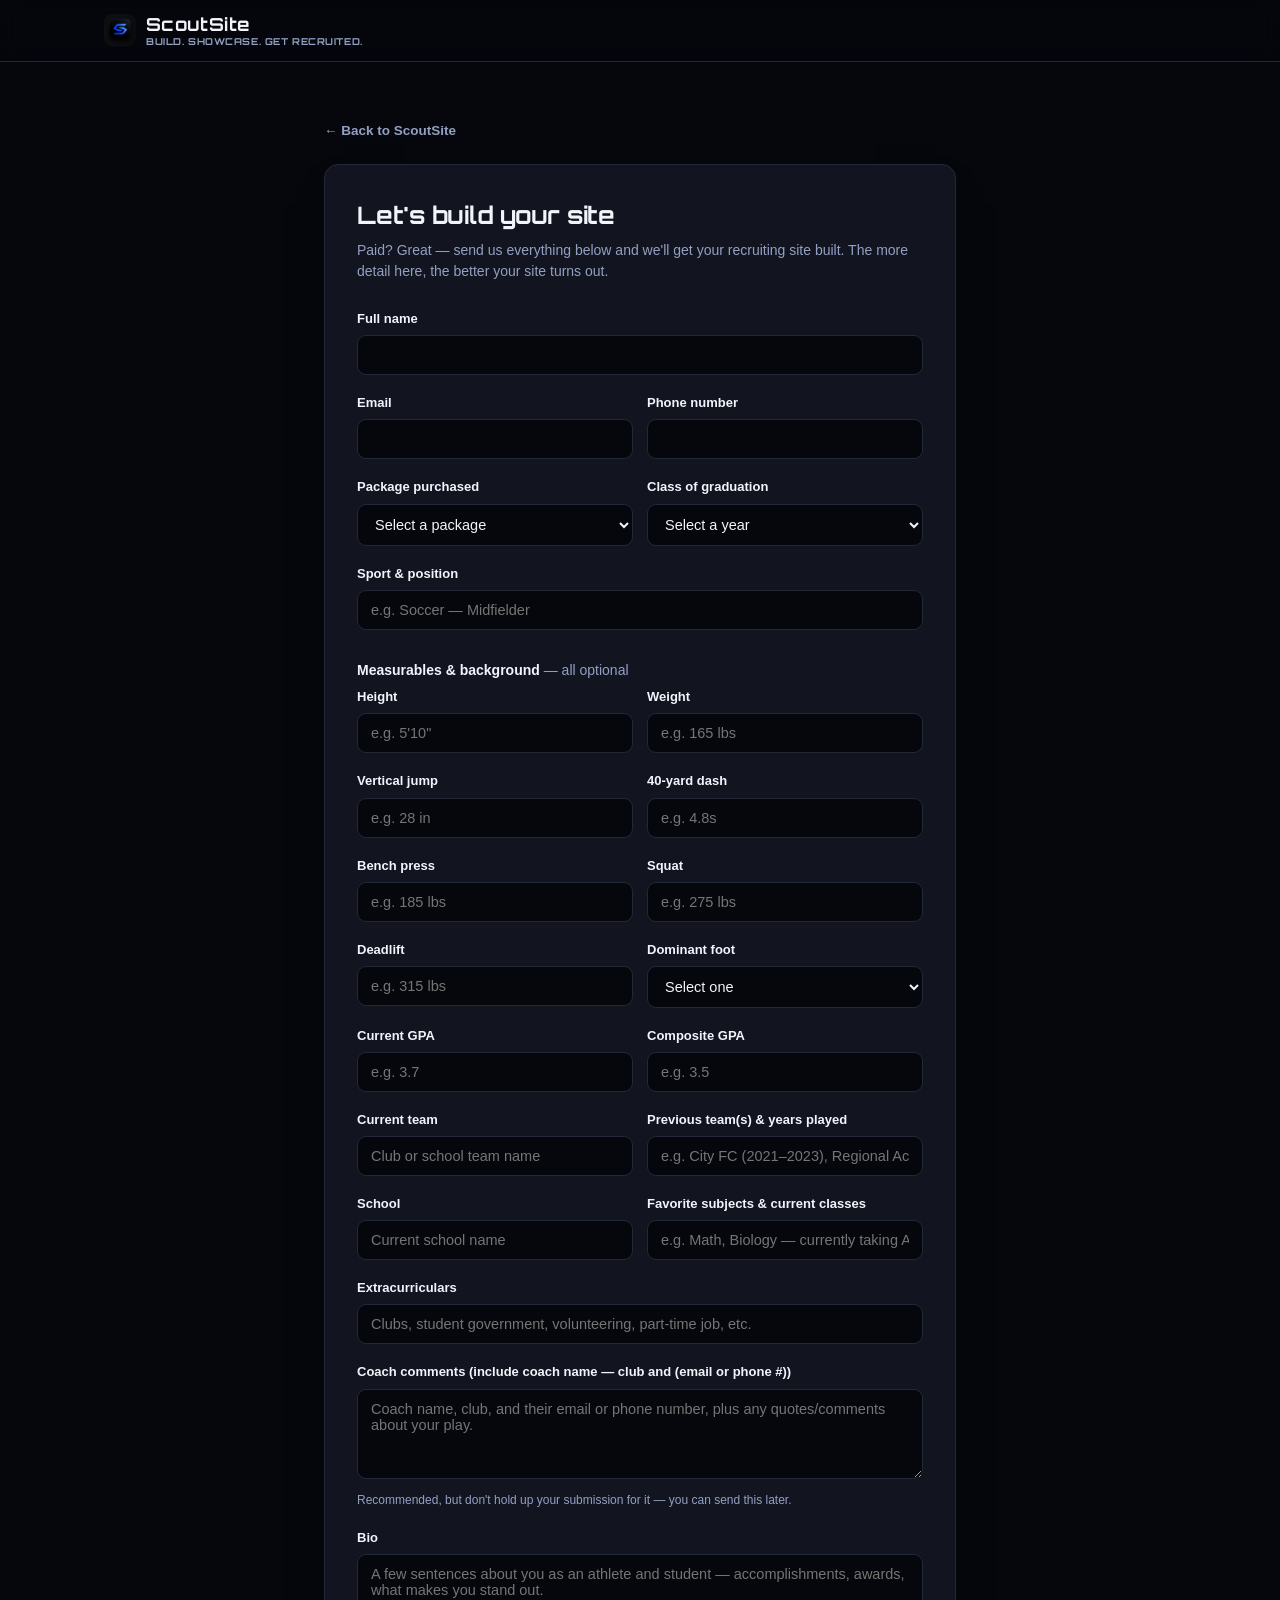
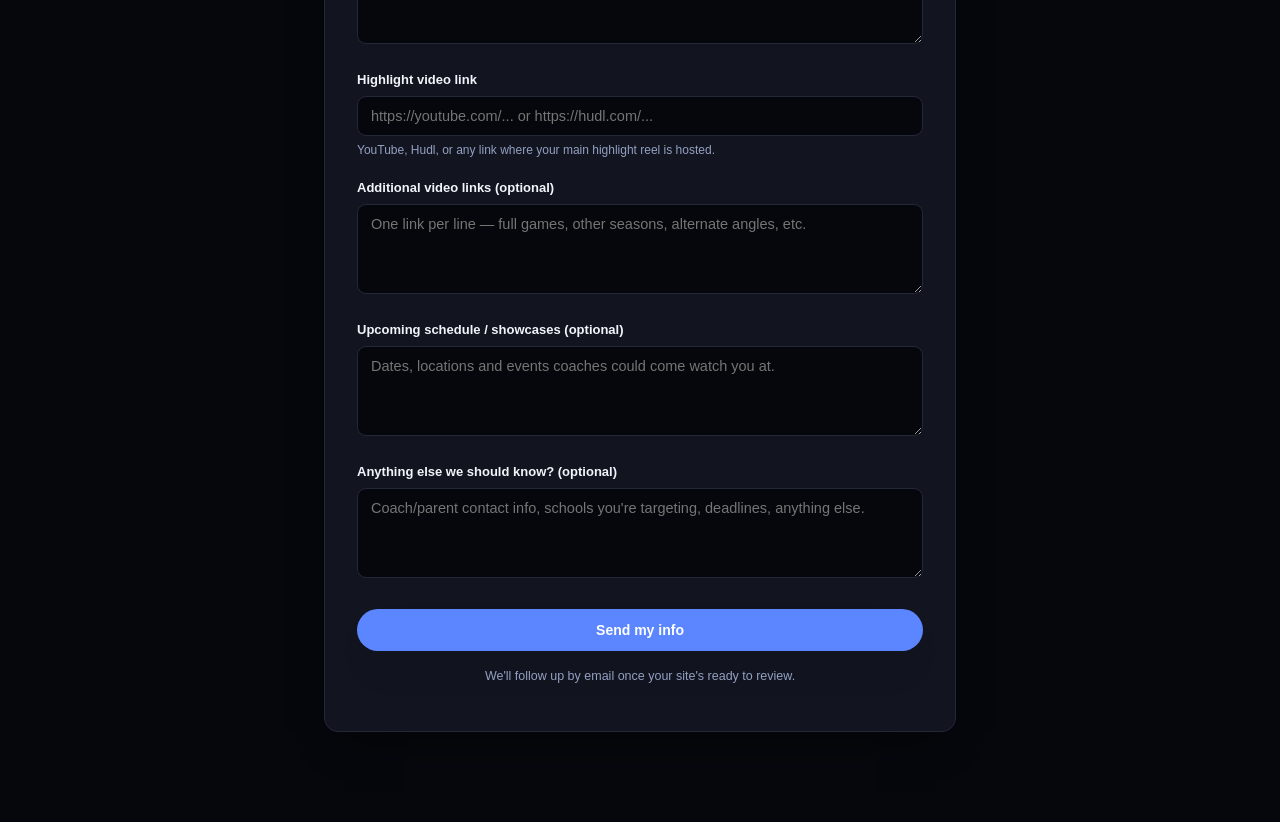
==== commit 643fc357: "Use a sharp, futuristic display font on headings to match the logo Loads Orbitron from Google Fonts " ====
--- a/intake.html
+++ b/intake.html
@@ -6,6 +6,9 @@
   <title>Build Your Site — ScoutSite</title>
   <meta name="robots" content="noindex" />
   <link rel="icon" href="assets/img/logo-mark.png" />
+  <link rel="preconnect" href="https://fonts.googleapis.com" />
+  <link rel="preconnect" href="https://fonts.gstatic.com" crossorigin />
+  <link rel="stylesheet" href="https://fonts.googleapis.com/css2?family=Orbitron:wght@500;600;700;800&display=swap" />
   <link rel="stylesheet" href="assets/css/styles.css" />
 </head>
 <body>
--- a/assets/css/styles.css
+++ b/assets/css/styles.css
@@ -1,17 +1,20 @@
 :root {
-  --pitch: #3d6bff;
-  --pitch-dark: #2547c9;
-  --navy: #0c1a2b;
-  --navy-soft: #132a42;
-  --ink: #0c1a2b;
-  --paper: #f7f8f4;
-  --paper-dim: #eef1e9;
-  --line: #dde2d6;
+  --pitch: #5b86ff;
+  --pitch-dark: #3d63e0;
+  --navy: #16214a;
+  --navy-soft: #1c2a5c;
+  --ink: #f2f4fb;
+  --paper: #05070c;
+  --paper-dim: #0a0d16;
+  --surface: #12151f;
+  --surface-2: #1a1e2c;
+  --line: #232838;
   --gold: #e8a53d;
-  --muted: #5b6b63;
+  --muted: #93a0c2;
   --white: #ffffff;
+  --font-display: "Orbitron", -apple-system, BlinkMacSystemFont, "Segoe UI", Roboto, Helvetica, Arial, sans-serif;
   --radius: 14px;
-  --shadow: 0 10px 30px -12px rgba(12, 26, 43, 0.25);
+  --shadow: 0 20px 40px -20px rgba(0, 0, 0, 0.6);
 }
 
 * { box-sizing: border-box; }
@@ -34,6 +37,12 @@
   padding: 0 24px;
 }
 
+h1, h2, h3 {
+  font-family: var(--font-display);
+  font-weight: 700;
+  letter-spacing: 0.01em;
+}
+
 a { color: inherit; }
 
 img { max-width: 100%; display: block; }
@@ -43,7 +52,7 @@
   position: sticky;
   top: 0;
   z-index: 50;
-  background: rgba(247, 248, 244, 0.9);
+  background: rgba(5, 7, 12, 0.85);
   backdrop-filter: saturate(180%) blur(10px);
   border-bottom: 1px solid var(--line);
 }
@@ -61,10 +70,12 @@
   display: flex;
   align-items: center;
   gap: 10px;
-  font-weight: 800;
+  font-family: var(--font-display);
+  font-weight: 700;
   font-size: 18px;
+  letter-spacing: 0.02em;
   text-decoration: none;
-  color: var(--navy);
+  color: var(--ink);
 }
 
 .brand-text {
@@ -110,7 +121,7 @@
 
 .nav-links a:not(.btn) {
   text-decoration: none;
-  color: var(--navy);
+  color: var(--ink);
   opacity: 0.8;
 }
 
@@ -141,15 +152,15 @@
 
 .btn-ghost {
   background: transparent;
-  color: var(--navy);
+  color: var(--ink);
   border-color: var(--line);
 }
 
-.btn-ghost:hover { border-color: var(--navy); }
+.btn-ghost:hover { border-color: var(--pitch); }
 
 .btn-gold {
   background: var(--gold);
-  color: var(--navy);
+  color: #16130a;
 }
 
 .btn-gold:hover { transform: translateY(-1px); }
@@ -169,8 +180,8 @@
   font-size: 13px;
   font-weight: 700;
   letter-spacing: 0.02em;
-  color: var(--pitch-dark);
-  background: rgba(61, 107, 255, 0.1);
+  color: var(--pitch);
+  background: rgba(61, 107, 255, 0.12);
   padding: 6px 12px;
   border-radius: 999px;
   margin-bottom: 18px;
@@ -218,7 +229,7 @@
   font-weight: 800;
   letter-spacing: 0.06em;
   text-transform: uppercase;
-  color: var(--pitch-dark);
+  color: var(--pitch);
   margin-bottom: 10px;
 }
 
@@ -250,7 +261,7 @@
 }
 
 .compare-card {
-  background: var(--white);
+  background: var(--surface);
   border: 1px solid var(--line);
   border-radius: var(--radius);
   padding: 28px;
@@ -278,8 +289,8 @@
   margin-bottom: 14px;
 }
 
-.compare-card.lose .tag { background: #fdecec; color: #b3261e; }
-.compare-card.win .tag { background: rgba(61, 107, 255,0.12); color: var(--pitch-dark); }
+.compare-card.lose .tag { background: rgba(239, 83, 80, 0.16); color: #ff8a80; }
+.compare-card.win .tag { background: rgba(61, 107, 255,0.16); color: var(--pitch); }
 
 .compare-list { list-style: none; margin: 0; padding: 0; display: grid; gap: 12px; }
 
@@ -292,7 +303,7 @@
 }
 
 .compare-list .icon { flex: none; font-size: 15px; line-height: 1.4; }
-.compare-card.lose .icon { color: #b3261e; }
+.compare-card.lose .icon { color: #ff8a80; }
 .compare-card.win .icon { color: var(--pitch); }
 
 /* How it works */
@@ -311,7 +322,7 @@
 }
 
 .step {
-  background: var(--white);
+  background: var(--surface);
   border: 1px solid var(--line);
   border-radius: var(--radius);
   padding: 24px 22px;
@@ -345,7 +356,7 @@
 @media (max-width: 560px) { .grid-3 { grid-template-columns: 1fr; } }
 
 .card {
-  background: var(--white);
+  background: var(--surface);
   border: 1px solid var(--line);
   border-radius: var(--radius);
   padding: 24px;
@@ -355,8 +366,8 @@
   width: 38px;
   height: 38px;
   border-radius: 10px;
-  background: rgba(61, 107, 255,0.1);
-  color: var(--pitch-dark);
+  background: rgba(61, 107, 255,0.14);
+  color: var(--pitch);
   display: flex;
   align-items: center;
   justify-content: center;
@@ -415,7 +426,7 @@
   color: var(--white);
 }
 
-.browser-body .bs-name { font-weight: 800; font-size: 20px; }
+.browser-body .bs-name { font-family: var(--font-display); font-weight: 700; font-size: 19px; letter-spacing: 0.01em; }
 .browser-body .bs-role { font-size: 13px; opacity: 0.8; margin-bottom: 18px; }
 
 .bs-stats {
@@ -461,7 +472,7 @@
 @media (max-width: 900px) { .pricing-grid { grid-template-columns: 1fr; } }
 
 .price-card {
-  background: var(--white);
+  background: var(--surface);
   border: 1px solid var(--line);
   border-radius: var(--radius);
   padding: 30px 26px;
@@ -493,8 +504,9 @@
 .price-card .price-sub { color: var(--muted); font-size: 13px; margin-bottom: 18px; }
 
 .price-amount {
-  font-size: 34px;
-  font-weight: 800;
+  font-family: var(--font-display);
+  font-size: 32px;
+  font-weight: 700;
   margin-bottom: 4px;
 }
 
@@ -648,7 +660,7 @@
   display: flex;
   align-items: center;
   justify-content: space-between;
-  background: var(--white);
+  background: var(--surface);
   border: 1px solid var(--line);
   border-radius: var(--radius);
   padding: 18px 22px;
@@ -660,7 +672,7 @@
 .order-summary .os-price { font-weight: 800; font-size: 20px; }
 
 .form-card {
-  background: var(--white);
+  background: var(--surface);
   border: 1px solid var(--line);
   border-radius: var(--radius);
   padding: 32px;
@@ -713,7 +725,7 @@
 .field textarea:focus {
   outline: none;
   border-color: var(--pitch);
-  background: var(--white);
+  background: var(--surface-2);
 }
 
 .field .field-hint {
@@ -745,8 +757,8 @@
 }
 
 .form-status.show { display: block; }
-.form-status.ok { background: rgba(61, 107, 255,0.1); color: var(--pitch-dark); }
-.form-status.err { background: #fdecec; color: #b3261e; }
+.form-status.ok { background: rgba(61, 107, 255,0.14); color: var(--pitch); }
+.form-status.err { background: rgba(239, 83, 80, 0.16); color: #ff8a80; }
 
 .success-view {
   text-align: center;
@@ -798,11 +810,11 @@
 .field-error {
   display: none;
   font-size: 12.5px;
-  color: #b3261e;
+  color: #ff8a80;
   margin-top: 6px;
 }
 
-.field.invalid input { border-color: #b3261e; }
+.field.invalid input { border-color: #ff8a80; }
 .field.invalid .field-error { display: block; }
 
 .form-card .btn {
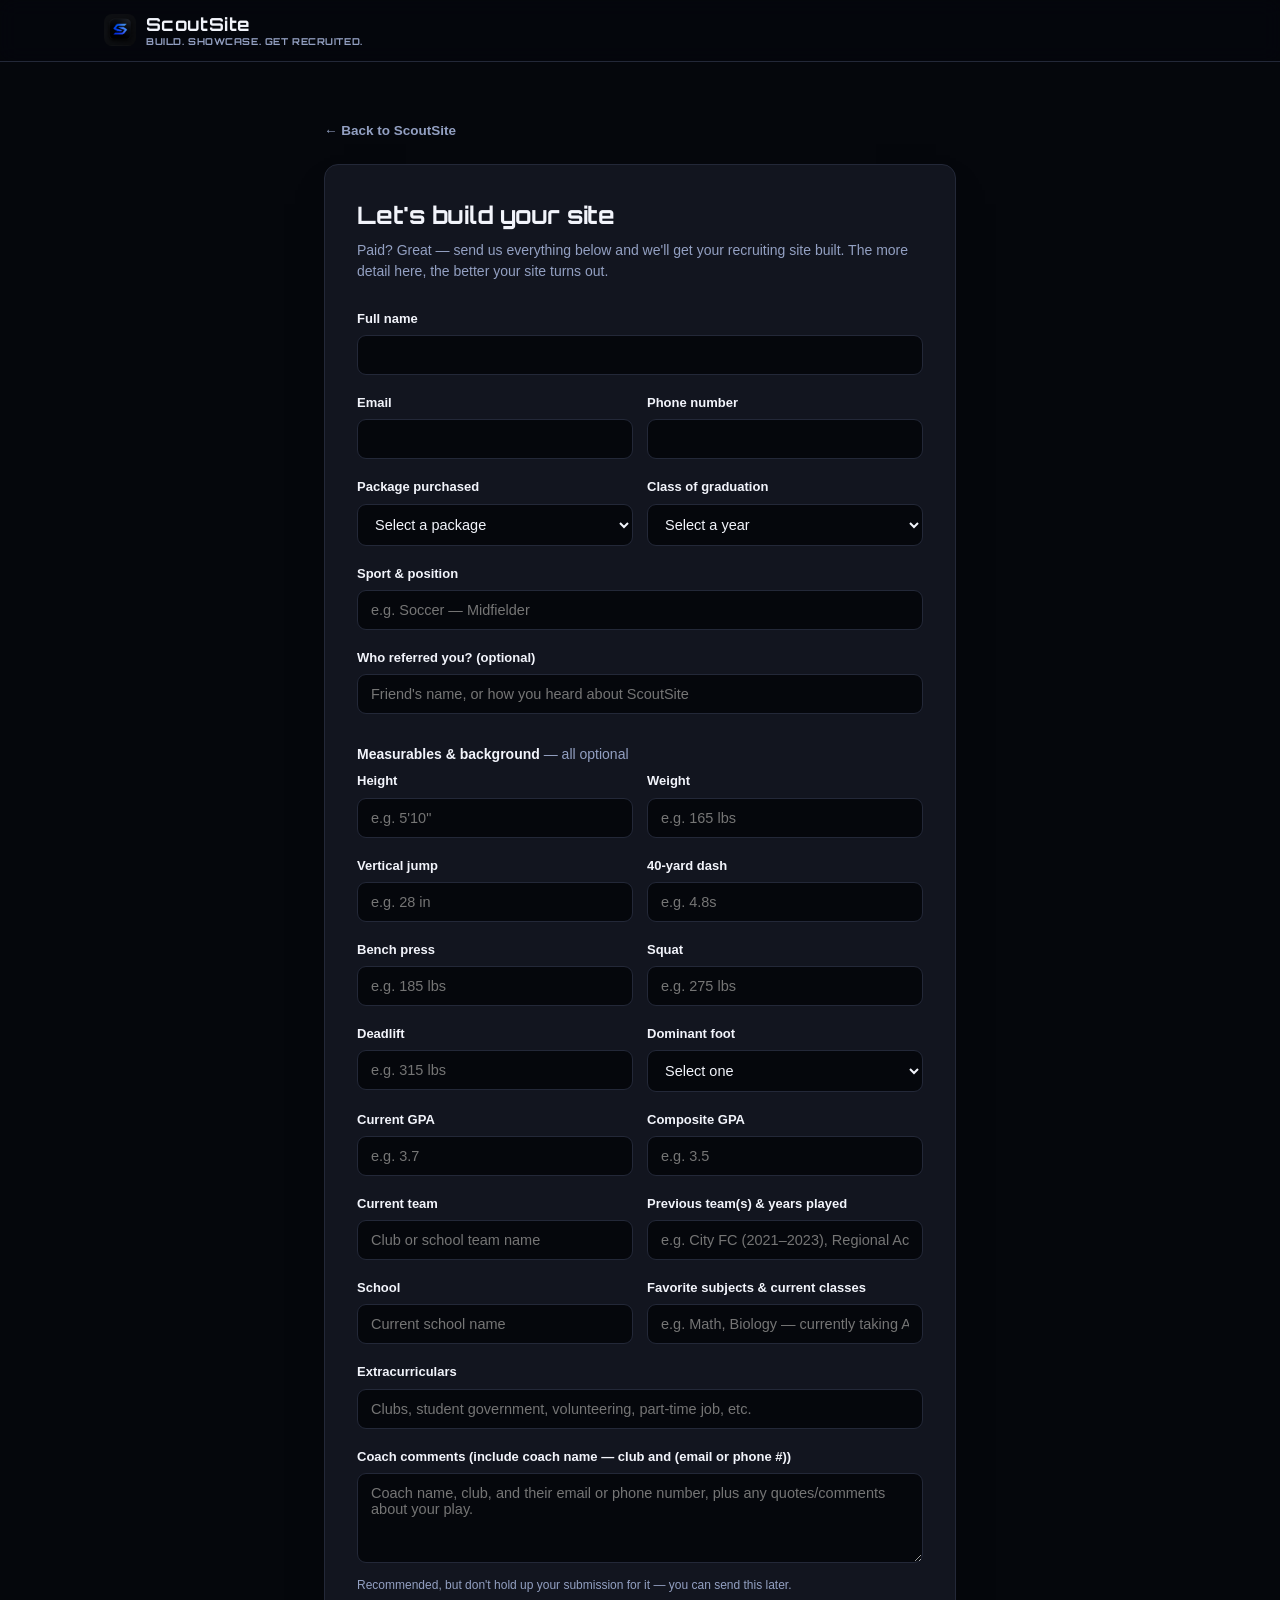
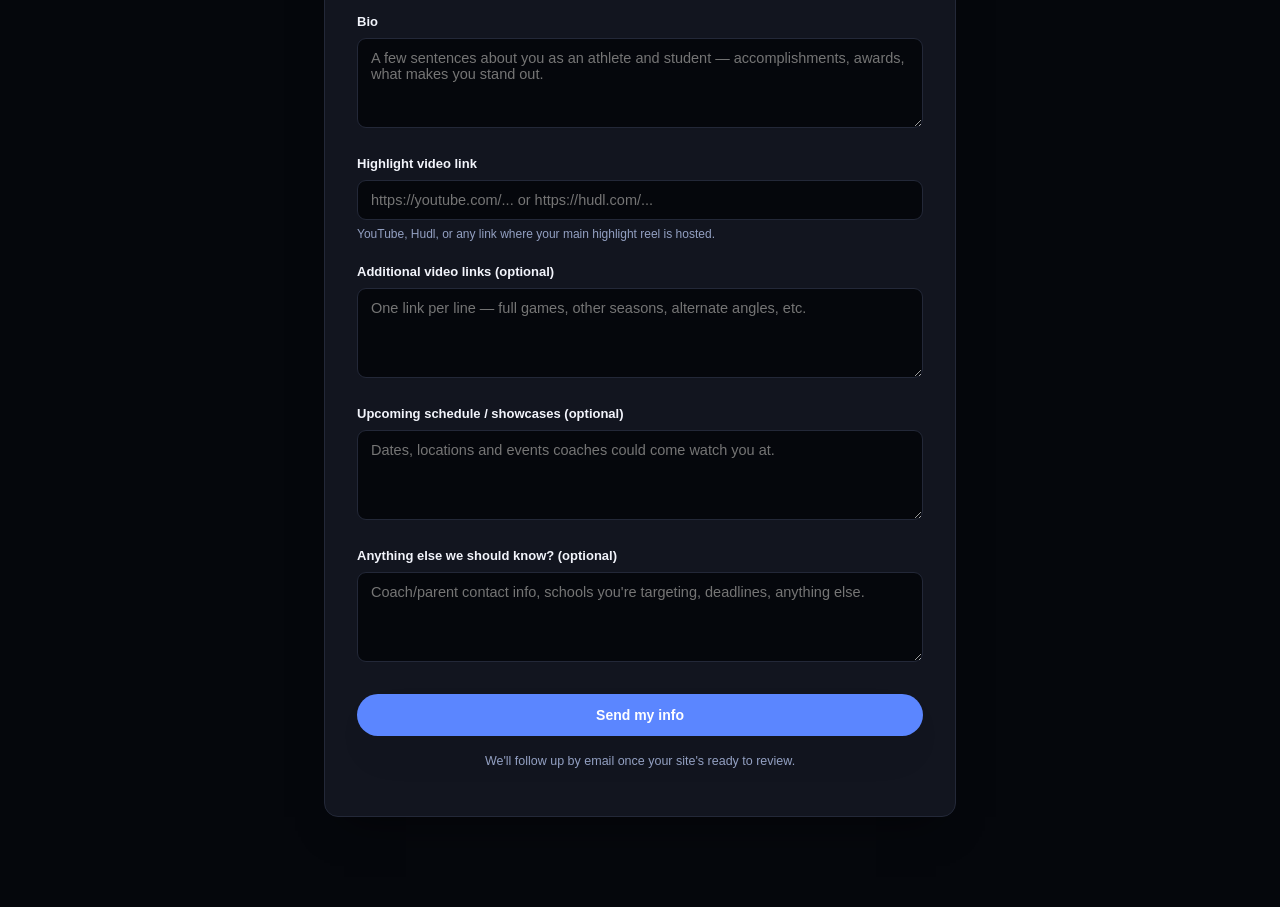
==== commit c5c9d5df: "Add optional "Who referred you?" field to the intake form Manual referral tracking to start: whoever" ====
--- a/intake.html
+++ b/intake.html
@@ -92,6 +92,11 @@
             <div class="field-error">Enter your sport and position.</div>
           </div>
 
+          <div class="field" id="field-referredBy">
+            <label for="referredBy">Who referred you? (optional)</label>
+            <input type="text" id="referredBy" name="referredBy" placeholder="Friend's name, or how you heard about ScoutSite" />
+          </div>
+
           <p class="subhead">Measurables &amp; background <span>— all optional</span></p>
 
           <div class="field-row">
@@ -338,5 +343,8 @@
       }
     });
   </script>
+<!-- Cloudflare Web Analytics -->
+  <script defer type='module' src='https://static.cloudflareinsights.com/beacon.min.js' data-cf-beacon='{"token": "7bf69df6a8fe4eea83c131d445598dbe"}'></script>
+  <!-- End Cloudflare Web Analytics -->
 </body>
 </html>
--- a/assets/css/styles.css
+++ b/assets/css/styles.css
@@ -728,6 +728,30 @@
   background: var(--surface-2);
 }
 
+.checkbox-label {
+  display: flex;
+  align-items: flex-start;
+  gap: 10px;
+  font-size: 13.5px;
+  color: var(--ink);
+  cursor: pointer;
+}
+
+.checkbox-label input {
+  width: 16px;
+  height: 16px;
+  margin-top: 3px;
+  accent-color: var(--pitch);
+  flex: none;
+}
+
+.checkbox-label a {
+  color: var(--pitch);
+  text-decoration: underline;
+}
+
+.checkbox-field.invalid .checkbox-label { color: #ff8a80; }
+
 .field .field-hint {
   font-size: 12px;
   color: var(--muted);
@@ -852,3 +876,31 @@
 
 .customer-recap li { display: flex; justify-content: space-between; gap: 12px; }
 .customer-recap li span:first-child { color: var(--muted); }
+
+/* Legal pages (privacy / terms) */
+.legal .updated {
+  color: var(--muted);
+  font-size: 13px;
+  margin: 0 0 30px;
+}
+
+.legal h2 {
+  font-size: 19px;
+  margin: 32px 0 12px;
+}
+
+.legal h2:first-of-type { margin-top: 0; }
+
+.legal p, .legal li {
+  color: var(--ink);
+  font-size: 14.5px;
+  line-height: 1.7;
+  margin: 0 0 14px;
+}
+
+.legal ul {
+  margin: 0 0 14px;
+  padding-left: 20px;
+}
+
+.legal strong { color: var(--ink); }
